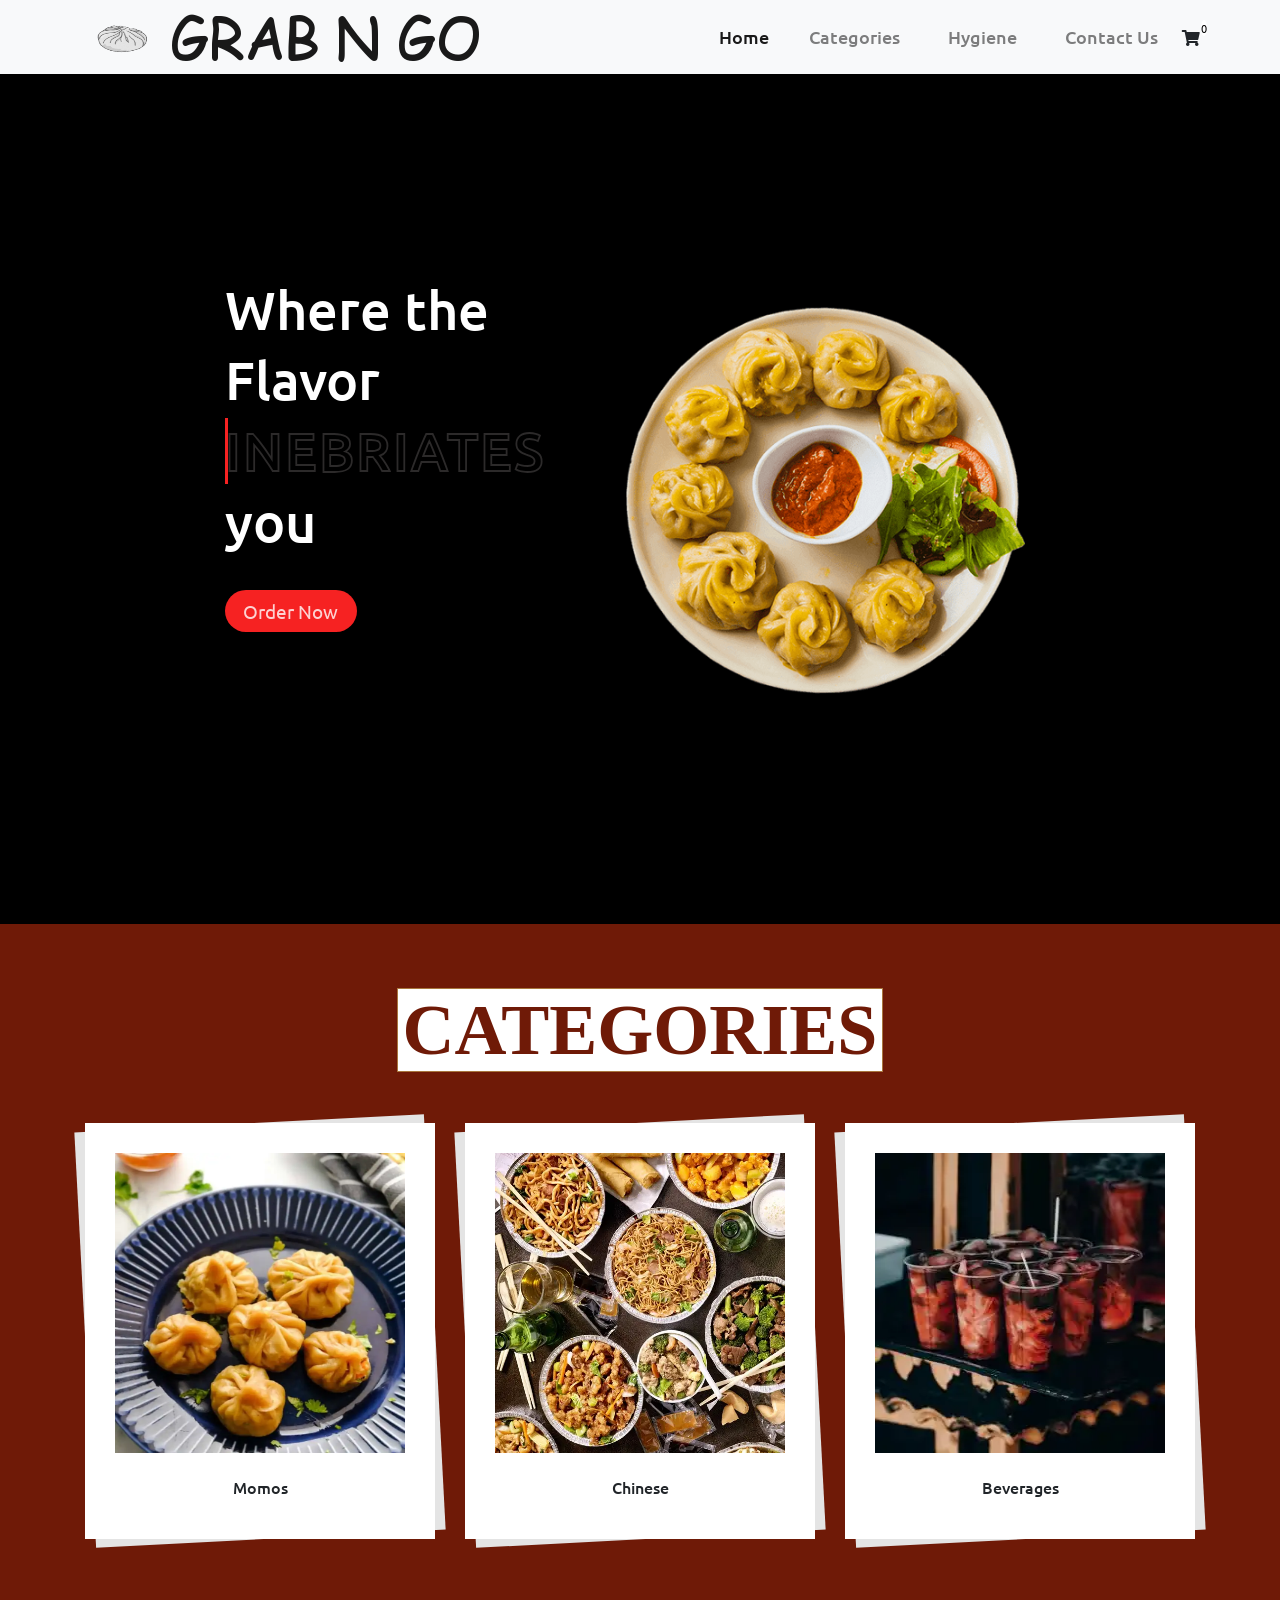
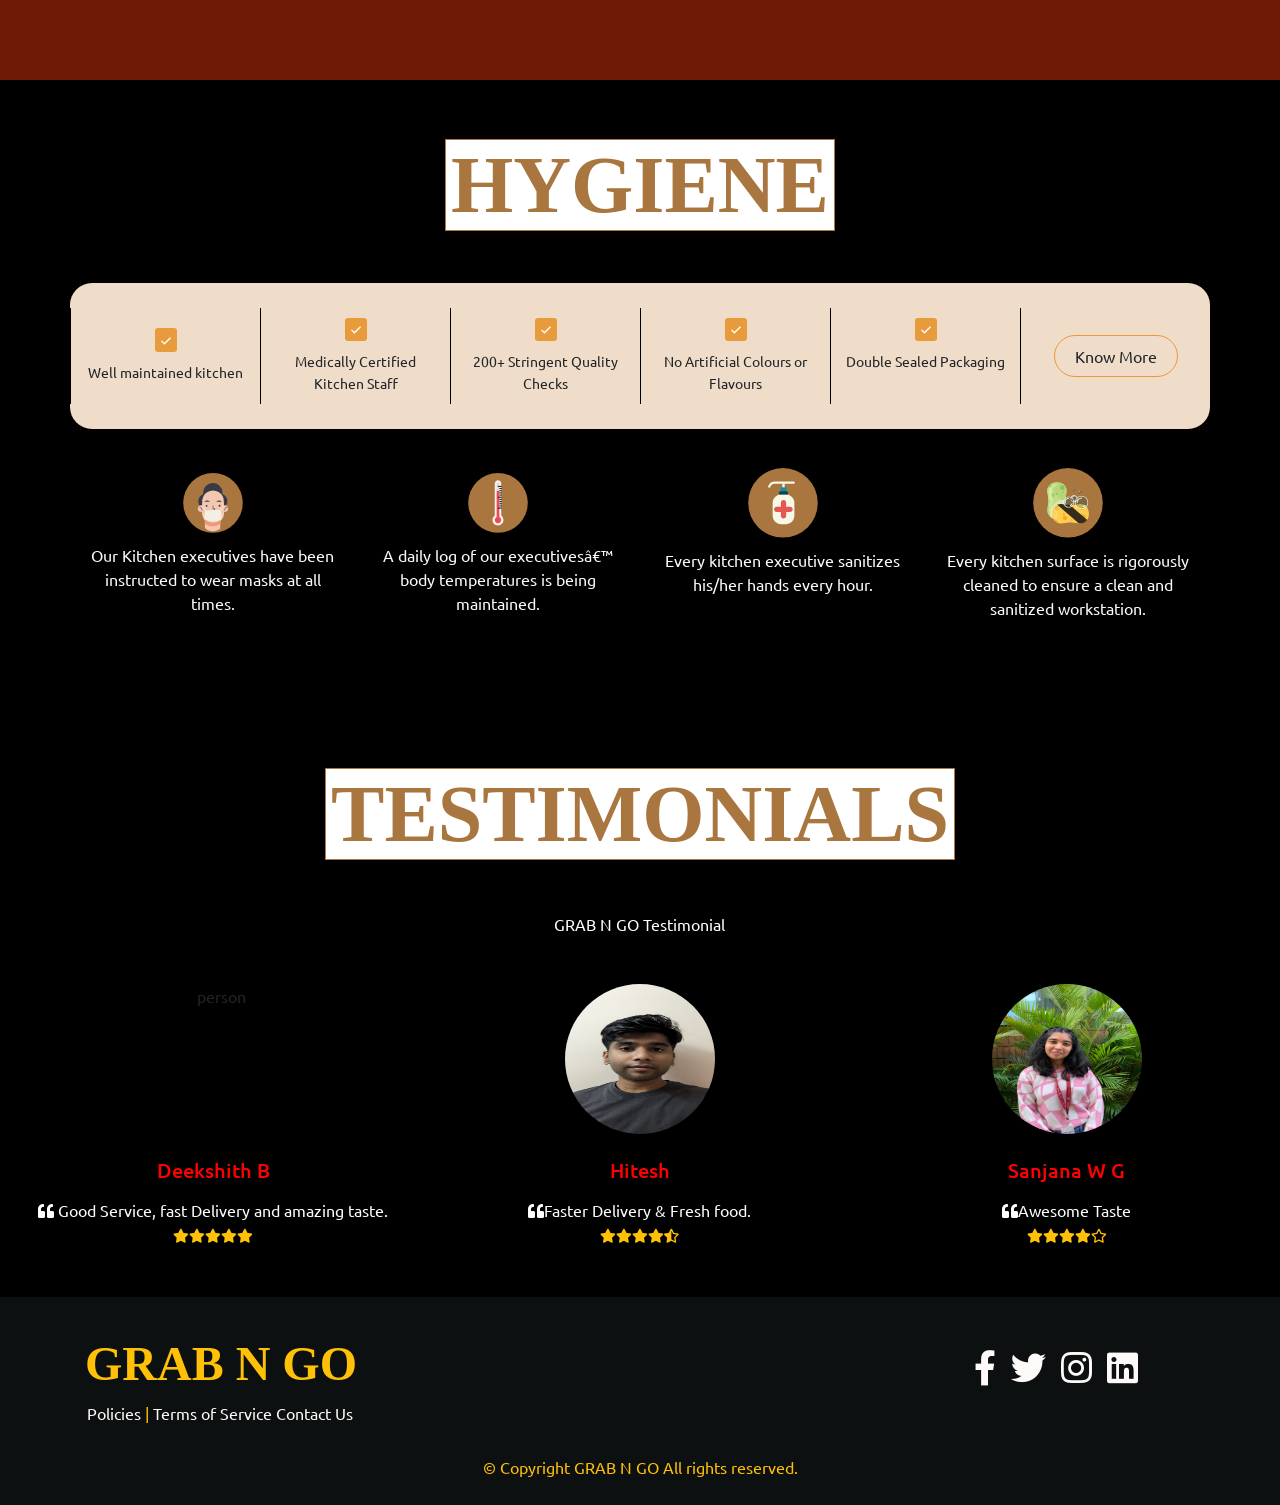
==== index.html @ 1822f9f2 "Add files via upload" ====
<!DOCTYPE html>
<html lang="en" dir="ltr">
  <head>
    <title>GRAB N GO</title>
    <link
      rel="shortcut icon"
      href="images/momo-icon.webp"
      type="image/x-icon"
    />

    <!-- GOOGLE FONTS -->
    <link
      href="https://fonts.googleapis.com/css2?family=Marck+Script&family=Ubuntu:wght@400;500;700&display=swap"
      rel="stylesheet"
    />

    <!-- CDN FONTS  -->
    <link href="https://fonts.cdnfonts.com/css/elinga" rel="stylesheet" />

    <!-- FONTAWESOME -->
    <link
      rel="stylesheet"
      href="https://cdnjs.cloudflare.com/ajax/libs/font-awesome/5.13.0/css/all.min.css"
      integrity="sha256-h20CPZ0QyXlBuAw7A+KluUYx/3pK+c7lYEpqLTlxjYQ="
      crossorigin="anonymous"
    />

    <!-- BOOTSTRAP -->
    <link
      rel="stylesheet"
      href="https://stackpath.bootstrapcdn.com/bootstrap/4.4.1/css/bootstrap.min.css"
      integrity="sha384-Vkoo8x4CGsO3+Hhxv8T/Q5PaXtkKtu6ug5TOeNV6gBiFeWPGFN9MuhOf23Q9Ifjh"
      crossorigin="anonymous"
    />

    <!-- CSS -->
    <link href="https://copyfonts.com/fonts/attari-salees.html" />
    <link rel="stylesheet" href="./styles.css" />
  </head>

  <!-- -------------------------------------------------------------------------->
  <body>
<!--     This is the Loader -->
    <div id="loading">
      <img
        id="loading-image"
        src="https://user-images.githubusercontent.com/62802231/194802891-66d7c782-9765-419d-964b-b6bf6323b95a.gif"
        alt="Loading..."
      />
    </div>
  <!-- -------------------------------------------------------------------------->

    <nav class="navbar navbar-expand-lg navbar-light bg-light fixed-top">
      <div class="container">
        <!-- CODE FOR NAVIGATION BAR -->
        <ul class="px-0 mx-0">
          <img
            src="./images/navbar-logo.gif"
            height="100px"
            width="100px"
            alt="navbar-logo"
          />
        </ul>
        <a class="navbar-brand" href="index.html">GRAB N GO</a>
        <button
          class="navbar-toggler"
          type="button"
          data-toggle="collapse"
          data-target="#navbarSupportedContent"
          aria-controls="navbarSupportedContent"
          aria-expanded="false"
          aria-label="Toggle navigation"
        >
          <span class="navbar-toggler-icon"></span>
        </button>

        <div class="collapse navbar-collapse" id="navbarSupportedContent">
          <ul class="navbar-nav ml-auto">
            <li class="nav-item active">
              <a class="nav-link px-3" href="#"
                >Home <span class="sr-only">(current)</span></a
              >
            </li>
            <li class="nav-item">
              <a class="nav-link px-4" href="#categorySection">Categories</a>
            </li>
            <li class="nav-item">
              <a class="nav-link px-4" href="#healthySection">Hygiene</a>
            </li>
            <li class="nav-item">
              <a class="nav-link px-4" href="contactus.html">Contact Us</a>
            </li>
          </ul>
        </div> 
        <div id="shoppingclass" data-toggle="modal" data-target="#exampleModal"> <!--These are Bootstrap attributes. They are used to enable the modal functionality. When an element with data-toggle="modal" is clicked, it triggers the modal specified by data-target-->
          <i class="fas fa-shopping-cart" id="cart"></i> <!-- Shopping Cart Icon using FontAwesome -->
          <span class="shoppingCartAfter" id="zero">0</span> <!-- Quantity Indicator for Shopping Cart -->

        </div>
      </div>
    </nav>

    <a id="scrollToTop" class="btn"><i class="fas fa-caret-up"></i></a>
<div id="main">
    <div class="container home-container">
      <section id="homeSection" class="d-flex justify-content-center">
        <div class="row homeRow">
          <div class="col-lg-6 homeTxtCol">
            <h1 class="homeHeading">
              Where the Flavor <br />
              <span data-text="INEBRIATES">INEBRIATES</span>
              <br />
              you
            </h1>
            <br />
            <div class="homeBtnDiv">
              <a href="#categorySection" class="btn homeBtn">Order Now</a>
            </div>
          </div>
          <div class="col-lg-6 homeImgCol">
            <img class="homeImg" src="./images/momoss.png" alt="momos" />
          </div>
        </div>
      </section>
    </div>

  <!-- -------------------------------------------------------------------------->

    <br />
<!-- Category section starts here -->
    <section id="categorySection">
      <div class="container">
        <h1>
          <span><b>CATEGORIES</b></span>
        </h1>
        <div class="row gutters-40">
          <div class="col-lg-4 col-sm-4 col-4">
            <div class="product-box-layout4 momos">
              <div class="item-figure">
                <img
                  src="./images/momos.webp"
                  alt="Category"
                  width="100%"
                  height="100%"
                />
              </div>
              <div class="item-content">
                <h2 class="card-title">Momos</h2>
              </div>
            </div>
          </div>

          <div class="col-lg-4 col-sm-4 col-4">
            <div class="product-box-layout4 chinese">
              <div class="item-figure">
                <img
                  src="./images/chinese.webp"
                  alt="Category"
                  width="100%"
                  height="100%"
                />
              </div>
              <div class="item-content">
                <h2 class="card-title">Chinese</h2>
              </div>
            </div>
          </div>

          <div class="col-lg-4 col-sm-4 col-4">
            <div class="product-box-layout4 beverages">
              <div class="item-figure">
                <img
                  src="./images/beverages-updated.webp"
                  alt="Category"
                  width="100%"
                  height="100%"
                />
              </div>
              <div class="item-content">
                <h2 class="card-title">Beverages</h2>
              </div>
            </div>
          </div>
        </div>

  <!-- -------------------------------------------------------------------------->

        <!-- MENU STARTS HERE -->
        <div class="menuDiv">
          <!-- MODAL --> <!-- Bootstrap classes indicating that it's a modal, and it should have a fade-in and fade-out effect. -->
          <!-- The pop cart-->
          <div
            class="modal fade"
            id="exampleModal"
            tabindex="-1"
            role="dialog"
            aria-labelledby="exampleModalLabel"
            aria-hidden="true"
          >
            <div class="modal-dialog" role="document">
              <div class="modal-content">
                <div class="modal-header">
                  <h5 class="modal-title" id="exampleModalLabel">Cart</h5>
                   <!-- Button to close the cart-->
                  <button
                    type="button"
                    class="close"
                    data-dismiss="modal"
                    aria-label="Close"
                  >
                    <span aria-hidden="true">&times;</span> 
                  </button>

                </div>
                <div class="modal-body">
                  <div class="container-fluid">
                    <div class="row paymentInfoRow">
                      <div class="col paymentInfo">
                        <span class="checkIcon"
                          ><i class="fas fa-check-circle"></i
                        ></span>
                        Select Menu
                      </div>
                      <div class="col paymentInfo">
                        <span class="checkIcon"
                          ><i class="fa-brands fa-whatsapp"></i
                        ></span>
                        Place order via Whatsapp
                      </div>
                      <div class="col paymentInfo">
                        <span class="checkIcon"
                          ><i class="fa-brands fa-google-pay"></i>
                        </span>
                        Pay using Google Pay.
                      </div>
                    </div>

                    <hr class="cartHr" />

                    <div class="cartContentDiv">
                      <h1>Your Cart is Empty</h1>
                    </div>

                    <div class="userInfoDiv">  <!-- To input user information -->
                      <div class="mb-3 px-2">
                        <label for="address">Address *</label> <br />
                        <textarea
                          type="text"
                          class="form-control"
                          id="address"
                        ></textarea>
                      </div>
                      <div class="mb-3 px-2">
                        <label for="note">Note (optional)</label> <br />
                        <textarea
                          type="text"
                          class="form-control"
                          id="note"
                        ></textarea>
                      </div>
                    </div>
                  </div>
                </div>
                <div class="modal-footer">
                  <div class="totalAmountDiv"></div>
                  <!--The location.reload() function reloads the current page, effectively refreshing it-->
                  <button
                    type="button"
                    class="btn btn-secondary"
                    onclick="location.reload()"   
                  >
                    Clear Cart
                  </button>
                  <a class="btn btn-primary" onclick="openWhatsapp()">
                    Order Now
                  </a>
                </div>
              </div>
            </div>
          </div>

  <!-- -------------------------------------------------------------------------->

          <div id="momos">
            <div class="row menuHeading">
              <div class="col-12">
                <h1>Momos</h1>
              </div>
            </div>
            <div class="row">
              <div class="col-sm-6 col-12">
                <div class="card">
                  <h2 class="card-title">Steamed Momos</h2>
                  <div class="card-body">
                    <div class="row foodItem">
                      <div class="col-9 foodItemName">
                        <p>
                          Veggie Momo
                          <span>
                            <img
                              class="vegIcon"
                              src="./images/veg.webp"
                              alt="veg-icon"
                            />
                          </span>
                        </p>
                        <p class="text-muted-small">
                          <b>₹</b> 80
                        </p>
                      </div>
                      <div class="col-3 addCol">
                        <span class="menuBtn minus"
                          ><i class="fas fa-minus"></i
                        ></span>
                        <span class="quantity">0</span>
                        <span class="menuBtn plus"
                          ><i class="fas fa-plus"></i
                        ></span>
                      </div>
                    </div>
                    <hr class="foodItemHr" />

                    <div class="row foodItem">
                      <div class="col-9 foodItemName">
                        <p>
                          Paneer Momo
                          <span>
                            <img
                              class="vegIcon"
                              src="./images/veg.webp"
                              alt="veg-icon"
                            />
                          </span>
                        </p>
                        <p class="text-muted-small">
                          <b>₹</b> 90
                        </p>
                      </div>
                      <div class="col-3 addCol">
                        <span class="menuBtn minus"
                          ><i class="fas fa-minus"></i
                        ></span>
                        <span class="quantity">0</span>
                        <span class="menuBtn plus"
                          ><i class="fas fa-plus"></i
                        ></span>
                      </div>
                    </div>
                    <hr class="foodItemHr" />

                    <div class="row foodItem">
                      <div class="col-9 foodItemName">
                        <p>
                          Mushroom Momo
                          <span>
                            <img
                              class="vegIcon"
                              src="./images/veg.webp"
                              alt="veg-icon"
                            />
                          </span>
                        </p>
                        <p class="text-muted-small">
                          <b>₹</b> 115
                        </p>
                      </div>
                      <div class="col-3 addCol">
                        <span class="menuBtn minus"
                          ><i class="fas fa-minus"></i
                        ></span>
                        <span class="quantity">0</span>
                        <span class="menuBtn plus"
                          ><i class="fas fa-plus"></i
                        ></span>
                      </div>
                    </div>
                    <hr class="foodItemHr" />

                    <div class="row foodItem">
                      <div class="col-9 foodItemName">
                        <p>
                          Corn and Cheese Momo
                          <span>
                            <img
                              class="vegIcon"
                              src="./images/veg.webp"
                              alt="veg-icon"
                            />
                          </span>
                        </p>
                        <p class="text-muted-small">
                          <b>₹</b> 130
                        </p>
                      </div>
                      <div class="col-3 addCol">
                        <span class="menuBtn minus"
                          ><i class="fas fa-minus"></i
                        ></span>
                        <span class="quantity">0</span>
                        <span class="menuBtn plus"
                          ><i class="fas fa-plus"></i
                        ></span>
                      </div>
                    </div>
                    <hr class="foodItemHr" />

                    <div class="row foodItem">
                      <div class="col-9 foodItemName">
                        <p>
                          Chicken Momo
                          <span>
                            <img
                              class="nonVegIcon"
                              src="./images/non-veg.webp"
                              alt="non-veg icon"
                            />
                          </span>
                        </p>
                        <p class="text-muted-small">
                          <b>₹</b> 90
                        </p>
                      </div>
                      <div class="col-3 addCol">
                        <span class="menuBtn minus"
                          ><i class="fas fa-minus"></i
                        ></span>
                        <span class="quantity">0</span>
                        <span class="menuBtn plus"
                          ><i class="fas fa-plus"></i
                        ></span>
                      </div>
                    </div>
                    <hr class="foodItemHr" />

                    <div class="row foodItem">
                      <div class="col-9 foodItemName">
                        <p>
                          Chicken Schezwan Momo
                          <span>
                            <img
                              class="nonVegIcon"
                              src="./images/non-veg.webp"
                              alt="non-veg icon"
                            />
                          </span>
                        </p>
                        <p class="text-muted-small">
                          <b>₹</b> 130
                        </p>
                      </div>
                      <div class="col-3 addCol">
                        <span class="menuBtn minus"
                          ><i class="fas fa-minus"></i
                        ></span>
                        <span class="quantity">0</span>
                        <span class="menuBtn plus"
                          ><i class="fas fa-plus"></i
                        ></span>
                      </div>
                    </div>
                    <hr class="foodItemHr" />

                    <div class="row foodItem">
                      <div class="col-9 foodItemName">
                        <p>
                          Chicken and Cheese Momo
                          <span>
                            <img
                              class="nonVegIcon"
                              src="./images/non-veg.webp"
                              alt="non-veg icon"
                            />
                          </span>
                        </p>
                        <p class="text-muted-small">
                          <b>₹</b> 140
                        </p>
                      </div>
                      <div class="col-3 addCol">
                        <span class="menuBtn minus"
                          ><i class="fas fa-minus"></i
                        ></span>
                        <span class="quantity">0</span>
                        <span class="menuBtn plus"
                          ><i class="fas fa-plus"></i
                        ></span>
                      </div>
                    </div>
                    <hr class="foodItemHr" />

                    <div class="row foodItem">
                      <div class="col-9 foodItemName">
                        <p>
                          Fish Momo
                          <span>
                            <img
                              class="nonVegIcon"
                              src="./images/non-veg.webp"
                              alt="non-veg icon"
                            />
                          </span>
                        </p>
                        <p class="text-muted-small">
                          <b>₹</b> 130
                        </p>
                      </div>
                      <div class="col-3 addCol">
                        <span class="menuBtn minus"
                          ><i class="fas fa-minus"></i
                        ></span>
                        <span class="quantity">0</span>
                        <span class="menuBtn plus"
                          ><i class="fas fa-plus"></i
                        ></span>
                      </div>
                    </div>
                  </div>
                </div>
              </div>

              <div class="col-sm-6 col-12">
                <div class="card">
                  <h2 class="card-title">Fried Momos</h2>
                  <div class="card-body">
                    <div class="row foodItem">
                      <div class="col-9 foodItemName">
                        <p>
                          Veggie Fried Momo
                          <span>
                            <img
                              class="vegIcon"
                              src="./images/veg.webp"
                              alt="veg-icon"
                            />
                          </span>
                        </p>
                        <p class="text-muted-small">
                          <b>₹</b> 125
                        </p>
                      </div>
                      <div class="col-3 addCol">
                        <span class="menuBtn minus"
                          ><i class="fas fa-minus"></i
                        ></span>
                        <span class="quantity">0</span>
                        <span class="menuBtn plus"
                          ><i class="fas fa-plus"></i
                        ></span>
                      </div>
                    </div>
                    <hr class="foodItemHr" />

                    <div class="row foodItem">
                      <div class="col-9 foodItemName">
                        <p>
                          Paneer Fried Momo
                          <span>
                            <img
                              class="vegIcon"
                              src="./images/veg.webp"
                              alt="veg-icon"
                            />
                          </span>
                        </p>
                        <p class="text-muted-small">
                          <b>₹</b> 135
                        </p>
                      </div>
                      <div class="col-3 addCol">
                        <span class="menuBtn minus"
                          ><i class="fas fa-minus"></i
                        ></span>
                        <span class="quantity">0</span>
                        <span class="menuBtn plus"
                          ><i class="fas fa-plus"></i
                        ></span>
                      </div>
                    </div>
                    <hr class="foodItemHr" />

                    <div class="row foodItem">
                      <div class="col-9 foodItemName">
                        <p>
                          Mushroom Fried Momo
                          <span>
                            <img
                              class="vegIcon"
                              src="./images/veg.webp"
                              alt="veg-icon"
                            />
                          </span>
                        </p>
                        <p class="text-muted-small">
                          <b>₹</b> 145
                        </p>
                      </div>
                      <div class="col-3 addCol">
                        <span class="menuBtn minus"
                          ><i class="fas fa-minus"></i
                        ></span>
                        <span class="quantity">0</span>
                        <span class="menuBtn plus"
                          ><i class="fas fa-plus"></i
                        ></span>
                      </div>
                    </div>
                    <hr class="foodItemHr" />

                    <div class="row foodItem">
                      <div class="col-9 foodItemName">
                        <p>
                          Corn Cheese Fried Momo
                          <span>
                            <img
                              class="vegIcon"
                              src="./images/veg.webp"
                              alt="veg-icon"
                            />
                          </span>
                        </p>
                        <p class="text-muted-small">
                          <b>₹</b> 160
                        </p>
                      </div>
                      <div class="col-3 addCol">
                        <span class="menuBtn minus"
                          ><i class="fas fa-minus"></i
                        ></span>
                        <span class="quantity">0</span>
                        <span class="menuBtn plus"
                          ><i class="fas fa-plus"></i
                        ></span>
                      </div>
                    </div>
                    <hr class="foodItemHr" />

                    <div class="row foodItem">
                      <div class="col-9 foodItemName">
                        <p>
                          Chicken Fried Momo
                          <span>
                            <img
                              class="nonVegIcon"
                              src="./images/non-veg.webp"
                              alt="non-veg icon"
                            />
                          </span>
                        </p>
                        <p class="text-muted-small">
                          <b>₹</b> 135
                        </p>
                      </div>
                      <div class="col-3 addCol">
                        <span class="menuBtn minus"
                          ><i class="fas fa-minus"></i
                        ></span>
                        <span class="quantity">0</span>
                        <span class="menuBtn plus"
                          ><i class="fas fa-plus"></i
                        ></span>
                      </div>
                    </div>
                    <hr class="foodItemHr" />

                    <div class="row foodItem">
                      <div class="col-9 foodItemName">
                        <p>
                          Chicken Schezwan Fried Momo
                          <span>
                            <img
                              class="nonVegIcon"
                              src="./images/non-veg.webp"
                              alt="non-veg icon"
                            />
                          </span>
                        </p>
                        <p class="text-muted-small">
                          <b>₹</b> 155
                        </p>
                      </div>
                      <div class="col-3 addCol">
                        <span class="menuBtn minus"
                          ><i class="fas fa-minus"></i
                        ></span>
                        <span class="quantity">0</span>
                        <span class="menuBtn plus"
                          ><i class="fas fa-plus"></i
                        ></span>
                      </div>
                    </div>
                    <hr class="foodItemHr" />

                    <div class="row foodItem">
                      <div class="col-9 foodItemName">
                        <p>
                          Chicken Cheese Fried Momo
                          <span>
                            <img
                              class="nonVegIcon"
                              src="./images/non-veg.webp"
                              alt="non-veg icon"
                            />
                          </span>
                        </p>
                        <p class="text-muted-small">
                          <b>₹</b> 170
                        </p>
                      </div>
                      <div class="col-3 addCol">
                        <span class="menuBtn minus"
                          ><i class="fas fa-minus"></i
                        ></span>
                        <span class="quantity">0</span>
                        <span class="menuBtn plus"
                          ><i class="fas fa-plus"></i
                        ></span>
                      </div>
                    </div>
                    <hr class="foodItemHr" />

                    <div class="row foodItem">
                      <div class="col-9 foodItemName">
                        <p>
                          Fish Fried Momo
                          <span>
                            <img
                              class="nonVegIcon"
                              src="./images/non-veg.webp"
                              alt="non-veg icon"
                            />
                          </span>
                        </p>
                        <p class="text-muted-small">
                          <b>₹</b> 155
                        </p>
                      </div>
                      <div class="col-3 addCol">
                        <span class="menuBtn minus"
                          ><i class="fas fa-minus"></i
                        ></span>
                        <span class="quantity">0</span>
                        <span class="menuBtn plus"
                          ><i class="fas fa-plus"></i
                        ></span>
                      </div>
                    </div>
                  </div>
                </div>
              </div>
            </div>

            <div class="row checkOutRow">
              <button
                type="button"
                class="btn knowMoreBtn"
                data-toggle="modal"
                data-target="#exampleModal"
              >
                <i class="fas fa-shopping-cart"></i> Go to Cart
              </button>
            </div>
          </div>
  <!-- -------------------------------------------------------------------------->
          <div id="chinese">
            <div class="row menuHeading">
              <div class="col-12">
                <h1>Chinese</h1>
              </div>
              <!-- Button trigger modal -->
              <span
                class="shoppingCart"
                data-toggle="modal"
                data-target="#exampleModal"
              >
                <i class="fas fa-shopping-cart"></i>
                <span class="shoppingCartAfter">0</span>
              </span>
            </div>
            <div class="row">
              <div class="col-lg-4 col-sm-6 col-12">
                <div class="card">
                  <h2 class="card-title">Rice and Noodles</h2>
                  <div class="card-body">
                    <div class="row foodItem">
                      <div class="col-9 foodItemName">
                        <p>
                          Veg Hakka Noodles
                          <span>
                            <img
                              class="vegIcon"
                              src="./images/veg.webp"
                              alt="veg-icon"
                            />
                          </span>
                        </p>
                        <p class="text-muted-small">
                          <b>₹</b> 200
                        </p>
                      </div>
                      <div class="col-3 addCol">
                        <span class="menuBtn minus"
                          ><i class="fas fa-minus"></i
                        ></span>
                        <span class="quantity">0</span>
                        <span class="menuBtn plus"
                          ><i class="fas fa-plus"></i
                        ></span>
                      </div>
                    </div>
                    <hr class="foodItemHr" />

                    <div class="row foodItem">
                      <div class="col-9 foodItemName">
                        <p>
                          Chilli Garlic Noodles
                          <span>
                            <img
                              class="vegIcon"
                              src="./images/veg.webp"
                              alt="veg-icon"
                            />
                          </span>
                        </p>
                        <p class="text-muted-small">
                          <b>₹</b> 210
                        </p>
                      </div>
                      <div class="col-3 addCol">
                        <span class="menuBtn minus"
                          ><i class="fas fa-minus"></i
                        ></span>
                        <span class="quantity">0</span>
                        <span class="menuBtn plus"
                          ><i class="fas fa-plus"></i
                        ></span>
                      </div>
                    </div>
                    <hr class="foodItemHr" />

                    <div class="row foodItem">
                      <div class="col-9 foodItemName">
                        <p>
                          Steamed Rice<span>
                            <img
                              class="vegIcon"
                              src="./images/veg.webp"
                              alt="veg-icon"
                            />
                          </span>
                        </p>
                        <p class="text-muted-small">
                          <b>₹</b> 190
                        </p>
                      </div>
                      <div class="col-3 addCol">
                        <span class="menuBtn minus"
                          ><i class="fas fa-minus"></i
                        ></span>
                        <span class="quantity">0</span>
                        <span class="menuBtn plus"
                          ><i class="fas fa-plus"></i
                        ></span>
                      </div>
                    </div>
                    <hr class="foodItemHr" />

                    <div class="row foodItem">
                      <div class="col-9 foodItemName">
                        <p>
                          Corn Fried Rice
                          <span>
                            <img
                              class="vegIcon"
                              src="./images/veg.webp"
                              alt="veg-icon"
                            />
                          </span>
                        </p>
                        <p class="text-muted-small">
                          <b>₹</b> 230
                        </p>
                      </div>
                      <div class="col-3 addCol">
                        <span class="menuBtn minus"
                          ><i class="fas fa-minus"></i
                        ></span>
                        <span class="quantity">0</span>
                        <span class="menuBtn plus"
                          ><i class="fas fa-plus"></i
                        ></span>
                      </div>
                    </div>
                    <hr class="foodItemHr" />

                    <div class="row foodItem">
                      <div class="col-9 foodItemName">
                        <p>
                          Chicken Hakka Noodles
                          <span>
                            <img
                              class="nonVegIcon"
                              src="./images/non-veg.webp"
                              alt="non-veg icon"
                            />
                          </span>
                        </p>
                        <p class="text-muted-small">
                          <b>₹</b> 220
                        </p>
                      </div>
                      <div class="col-3 addCol">
                        <span class="menuBtn minus"
                          ><i class="fas fa-minus"></i
                        ></span>
                        <span class="quantity">0</span>
                        <span class="menuBtn plus"
                          ><i class="fas fa-plus"></i
                        ></span>
                      </div>
                    </div>
                    <hr class="foodItemHr" />

                    <div class="row foodItem">
                      <div class="col-9 foodItemName">
                        <p>
                          Chicken Garlic Noodles
                          <span>
                            <img
                              class="nonVegIcon"
                              src="./images/non-veg.webp"
                              alt="non-veg icon"
                            />
                          </span>
                        </p>
                        <p class="text-muted-small">
                          <b>₹</b> 230
                        </p>
                      </div>
                      <div class="col-3 addCol">
                        <span class="menuBtn minus"
                          ><i class="fas fa-minus"></i
                        ></span>
                        <span class="quantity">0</span>
                        <span class="menuBtn plus"
                          ><i class="fas fa-plus"></i
                        ></span>
                      </div>
                    </div>
                    <hr class="foodItemHr" />

                    <div class="row foodItem">
                      <div class="col-9 foodItemName">
                        <p>
                          Chicken Fried Rice
                          <span>
                            <img
                              class="nonVegIcon"
                              src="./images/non-veg.webp"
                              alt="non-veg icon"
                            />
                          </span>
                        </p>
                        <p class="text-muted-small">
                          <b>₹</b> 230
                        </p>
                      </div>
                      <div class="col-3 addCol">
                        <span class="menuBtn minus"
                          ><i class="fas fa-minus"></i
                        ></span>
                        <span class="quantity">0</span>
                        <span class="menuBtn plus"
                          ><i class="fas fa-plus"></i
                        ></span>
                      </div>
                    </div>
                    <hr class="foodItemHr" />

                    <div class="row foodItem">
                      <div class="col-9 foodItemName">
                        <p>
                          Mix Meat Fried Rice
                          <span>
                            <img
                              class="nonVegIcon"
                              src="./images/non-veg.webp"
                              alt="non-veg icon"
                            />
                          </span>
                        </p>
                        <p class="text-muted-small">
                          <b>₹</b> 300
                        </p>
                      </div>
                      <div class="col-3 addCol">
                        <span class="menuBtn minus"
                          ><i class="fas fa-minus"></i
                        ></span>
                        <span class="quantity">0</span>
                        <span class="menuBtn plus"
                          ><i class="fas fa-plus"></i
                        ></span>
                      </div>
                    </div>
                  </div>
                </div>
              </div>

              <div class="col-lg-4 col-sm-6 col-12">
                <div class="card">
                  <h2 class="card-title">Appetizers</h2>
                  <div class="card-body">
                    <div class="row foodItem">
                      <div class="col-9 foodItemName">
                        <p>
                          Chilli Potato<span>
                            <img
                              class="vegIcon"
                              src="./images/veg.webp"
                              alt="veg-icon"
                            />
                          </span>
                        </p>
                        <p class="text-muted-small">
                          <b>₹</b> 250
                        </p>
                      </div>
                      <div class="col-3 addCol">
                        <span class="menuBtn minus"
                          ><i class="fas fa-minus"></i
                        ></span>
                        <span class="quantity">0</span>
                        <span class="menuBtn plus"
                          ><i class="fas fa-plus"></i
                        ></span>
                      </div>
                    </div>
                    <hr class="foodItemHr" />

                    <div class="row foodItem">
                      <div class="col-9 foodItemName">
                        <p>
                          Veg Spring Roll
                          <span>
                            <img
                              class="vegIcon"
                              src="./images/veg.webp"
                              alt="veg-icon"
                            />
                          </span>
                        </p>
                        <p class="text-muted-small">
                          <b>₹</b> 270
                        </p>
                      </div>
                      <div class="col-3 addCol">
                        <span class="menuBtn minus"
                          ><i class="fas fa-minus"></i
                        ></span>
                        <span class="quantity">0</span>
                        <span class="menuBtn plus"
                          ><i class="fas fa-plus"></i
                        ></span>
                      </div>
                    </div>
                    <hr class="foodItemHr" />

                    <div class="row foodItem">
                      <div class="col-9 foodItemName">
                        <p>
                          Chilli Paneer
                          <span>
                            <img
                              class="vegIcon"
                              src="./images/veg.webp"
                              alt="veg-icon"
                            />
                          </span>
                        </p>
                        <p class="text-muted-small">
                          <b>₹</b> 280
                        </p>
                      </div>
                      <div class="col-3 addCol">
                        <span class="menuBtn minus"
                          ><i class="fas fa-minus"></i
                        ></span>
                        <span class="quantity">0</span>
                        <span class="menuBtn plus"
                          ><i class="fas fa-plus"></i
                        ></span>
                      </div>
                    </div>
                    <hr class="foodItemHr" />

                    <div class="row foodItem">
                      <div class="col-9 foodItemName">
                        <p>
                          Chicken Spring Roll
                          <span>
                            <img
                              class="nonVegIcon"
                              src="./images/non-veg.webp"
                              alt="non-veg icon"
                            />
                          </span>
                        </p>
                        <p class="text-muted-small">
                          <b>₹</b> 300
                        </p>
                      </div>
                      <div class="col-3 addCol">
                        <span class="menuBtn minus"
                          ><i class="fas fa-minus"></i
                        ></span>
                        <span class="quantity">0</span>
                        <span class="menuBtn plus"
                          ><i class="fas fa-plus"></i
                        ></span>
                      </div>
                    </div>
                    <hr class="foodItemHr" />

                    <div class="row foodItem">
                      <div class="col-9 foodItemName">
                        <p>
                          Crispy Honey Chicken<span>
                            <img
                              class="nonVegIcon"
                              src="./images/non-veg.webp"
                              alt="non-veg icon"
                            />
                          </span>
                        </p>
                        <p class="text-muted-small">
                          <b>₹</b> 350
                        </p>
                      </div>
                      <div class="col-3 addCol">
                        <span class="menuBtn minus"
                          ><i class="fas fa-minus"></i
                        ></span>
                        <span class="quantity">0</span>
                        <span class="menuBtn plus"
                          ><i class="fas fa-plus"></i
                        ></span>
                      </div>
                    </div>
                    <hr class="foodItemHr" />
                    <div class="row foodItem">
                      <div class="col-9 foodItemName">
                        <p>
                          Cantonese Spring Rolls<span>
                            <img
                              class="nonVegIcon"
                              src="./images/non-veg.webp"
                              alt="non-veg icon"
                            />
                          </span>
                        </p>
                        <p class="text-muted-small">
                          <b>₹</b> 400
                        </p>
                      </div>
                      <div class="col-3 addCol">
                        <span class="menuBtn minus"
                          ><i class="fas fa-minus"></i
                        ></span>
                        <span class="quantity">0</span>
                        <span class="menuBtn plus"
                          ><i class="fas fa-plus"></i
                        ></span>
                      </div>
                    </div>
                    <hr class="foodItemHr" />

                    <div class="row foodItem">
                      <div class="col-9 foodItemName">
                        <p>
                          Baked Chicken Wings<span>
                            <img
                              class="nonVegIcon"
                              src="./images/non-veg.webp"
                              alt="non-veg icon"
                            />
                          </span>
                        </p>
                        <p class="text-muted-small">
                          <b>₹</b> 420
                        </p>
                      </div>
                      <div class="col-3 addCol">
                        <span class="menuBtn minus"
                          ><i class="fas fa-minus"></i
                        ></span>
                        <span class="quantity">0</span>
                        <span class="menuBtn plus"
                          ><i class="fas fa-plus"></i
                        ></span>
                      </div>
                    </div>
                    <hr class="foodItemHr" />

                    <div class="row foodItem">
                      <div class="col-9 foodItemName">
                        <p>
                          Crab Rangoon<span>
                            <img
                              class="nonVegIcon"
                              src="./images/non-veg.webp"
                              alt="non-veg icon"
                            />
                          </span>
                        </p>
                        <p class="text-muted-small">
                          <b>₹</b> 540
                        </p>
                      </div>
                      <div class="col-3 addCol">
                        <span class="menuBtn minus"
                          ><i class="fas fa-minus"></i
                        ></span>
                        <span class="quantity">0</span>
                        <span class="menuBtn plus"
                          ><i class="fas fa-plus"></i
                        ></span>
                      </div>
                    </div>

                    <div class="row foodItem"></div>
                  </div>
                </div>
              </div>

              <div class="col">
                <div class="card">
                  <h2 class="card-title">Main Course</h2>
                  <div class="card-body">
                    <div class="row foodItem">
                      <div class="col-9 foodItemName">
                        <p>
                          Veg Garlic Sauce<span>
                            <img
                              class="vegIcon"
                              src="./images/veg.webp"
                              alt="veg-icon"
                            />
                          </span>
                        </p>
                        <p class="text-muted-small">
                          <b>₹</b> 350
                        </p>
                      </div>
                      <div class="col-3 addCol">
                        <span class="menuBtn minus"
                          ><i class="fas fa-minus"></i
                        ></span>
                        <span class="quantity">0</span>
                        <span class="menuBtn plus"
                          ><i class="fas fa-plus"></i
                        ></span>
                      </div>
                    </div>
                    <hr class="foodItemHr" />

                    <div class="row foodItem">
                      <div class="col-9 foodItemName">
                        <p>
                          Veg Garlic Sauce
                          <span>
                            <img
                              class="vegIcon"
                              src="./images/veg.webp"
                              alt="veg-icon"
                            />
                          </span>
                        </p>
                        <p class="text-muted-small">
                          <b>₹</b> 350
                        </p>
                      </div>
                      <div class="col-3 addCol">
                        <span class="menuBtn minus"
                          ><i class="fas fa-minus"></i
                        ></span>
                        <span class="quantity">0</span>
                        <span class="menuBtn plus"
                          ><i class="fas fa-plus"></i
                        ></span>
                      </div>
                    </div>
                    <hr class="foodItemHr" />

                    <div class="row foodItem">
                      <div class="col-9 foodItemName">
                        <p>
                          Potato Garlic Sauce
                          <span>
                            <img
                              class="vegIcon"
                              src="./images/veg.webp"
                              alt="veg-icon"
                            />
                          </span>
                        </p>
                        <p class="text-muted-small">
                          <b>₹</b> 350
                        </p>
                      </div>
                      <div class="col-3 addCol">
                        <span class="menuBtn minus"
                          ><i class="fas fa-minus"></i
                        ></span>
                        <span class="quantity">0</span>
                        <span class="menuBtn plus"
                          ><i class="fas fa-plus"></i
                        ></span>
                      </div>
                    </div>
                    <hr class="foodItemHr" />

                    <div class="row foodItem">
                      <div class="col-9 foodItemName">
                        <p>
                          Mixed Vegetable Sauce
                          <span>
                            <img
                              class="vegIcon"
                              src="./images/veg.webp"
                              alt="veg-icon"
                            />
                          </span>
                        </p>
                        <p class="text-muted-small">
                          <b>₹</b> 370
                        </p>
                      </div>
                      <div class="col-3 addCol">
                        <span class="menuBtn minus"
                          ><i class="fas fa-minus"></i
                        ></span>
                        <span class="quantity">0</span>
                        <span class="menuBtn plus"
                          ><i class="fas fa-plus"></i
                        ></span>
                      </div>
                    </div>
                    <hr class="foodItemHr" />

                    <div class="row foodItem">
                      <div class="col-9 foodItemName">
                        <p>
                          Stir Fried Asian Green<span>
                            <img
                              class="vegIcon"
                              src="./images/veg.webp"
                              alt="veg-icon"
                            />
                          </span>
                        </p>
                        <p class="text-muted-small">
                          <b>₹</b> 370
                        </p>
                      </div>
                      <div class="col-3 addCol">
                        <span class="menuBtn minus"
                          ><i class="fas fa-minus"></i
                        ></span>
                        <span class="quantity">0</span>
                        <span class="menuBtn plus"
                          ><i class="fas fa-plus"></i
                        ></span>
                      </div>
                    </div>
                    <hr class="foodItemHr" />
                    <div class="row foodItem">
                      <div class="col-9 foodItemName">
                        <p>
                          Burnt Garlic Rice
                          <span>
                            <img
                              class="vegIcon"
                              src="./images/veg.webp"
                              alt="veg-icon"
                            />
                          </span>
                        </p>
                        <p class="text-muted-small">
                          <b>₹</b> 395
                        </p>
                      </div>
                      <div class="col-3 addCol">
                        <span class="menuBtn minus"
                          ><i class="fas fa-minus"></i
                        ></span>
                        <span class="quantity">0</span>
                        <span class="menuBtn plus"
                          ><i class="fas fa-plus"></i
                        ></span>
                      </div>
                    </div>
                    <hr class="foodItemHr" />
                    <div class="row foodItem">
                      <div class="col-9 foodItemName">
                        <p>
                          Creamy Noodles
                          <span>
                            <img
                              class="vegIcon"
                              src="./images/veg.webp"
                              alt="veg-icon"
                            />
                          </span>
                        </p>
                        <p class="text-muted-small">
                          <b>₹</b> 250
                        </p>
                      </div>
                      <div class="col-3 addCol">
                        <span class="menuBtn minus"
                          ><i class="fas fa-minus"></i
                        ></span>
                        <span class="quantity">0</span>
                        <span class="menuBtn plus"
                          ><i class="fas fa-plus"></i
                        ></span>
                      </div>
                    </div>
                    <hr class="foodItemHr" />
                    <div class="row foodItem">
                      <div class="col-9 foodItemName">
                        <p>
                          Shredded Chicken
                          <span>
                            <img
                              class="nonVegIcon"
                              src="./images/non-veg.webp"
                              alt="non-veg icon"
                            />
                          </span>
                        </p>
                        <p class="text-muted-small">
                          <b>₹</b> 640
                        </p>
                      </div>
                      <div class="col-3 addCol">
                        <span class="menuBtn minus"
                          ><i class="fas fa-minus"></i
                        ></span>
                        <span class="quantity">0</span>
                        <span class="menuBtn plus"
                          ><i class="fas fa-plus"></i
                        ></span>
                      </div>
                    </div>
                  </div>
                </div>
              </div>
            </div>

            <div class="row checkOutRow">
              <button
                type="button"
                class="btn knowMoreBtn"
                data-toggle="modal"
                data-target="#exampleModal"
              >
                <i class="fas fa-shopping-cart"></i> Go to Cart
              </button>
            </div>
          </div>
  <!-- -------------------------------------------------------------------------->

          <div id="beverages">
            <div class="row menuHeading">
              <div class="col-12">
                <h1>Beverages</h1>
              </div>
              <!-- Button trigger modal -->
              <span
                class="shoppingCart"
                data-toggle="modal"
                data-target="#exampleModal"
              >
                <i class="fas fa-shopping-cart"></i>
                <span class="shoppingCartAfter">0</span>
              </span>
            </div>
            <div class="row">
              <div class="col-sm-6 col-12">
                <div class="card">
                  <h2 class="card-title">Soups</h2>
                  <div class="card-body">
                    <div class="row foodItem">
                      <div class="col-9 foodItemName">
                        <p>
                          Veg Manchow
                          <span>
                            <img
                              class="vegIcon"
                              src="./images/veg.webp"
                              alt="veg-icon"
                            />
                          </span>
                        </p>
                        <p class="text-muted-small">
                          <b>₹</b> 150
                        </p>
                      </div>
                      <div class="col-3 addCol">
                        <span class="menuBtn minus"
                          ><i class="fas fa-minus"></i
                        ></span>
                        <span class="quantity">0</span>
                        <span class="menuBtn plus"
                          ><i class="fas fa-plus"></i
                        ></span>
                      </div>
                    </div>
                    <hr class="foodItemHr" />

                    <div class="row foodItem">
                      <div class="col-9 foodItemName">
                        <p>
                          Sweet Corn
                          <span>
                            <img
                              class="vegIcon"
                              src="./images/veg.webp"
                              alt="veg-icon"
                            />
                          </span>
                        </p>
                        <p class="text-muted-small">
                          <b>₹</b> 150
                        </p>
                      </div>
                      <div class="col-3 addCol">
                        <span class="menuBtn minus"
                          ><i class="fas fa-minus"></i
                        ></span>
                        <span class="quantity">0</span>
                        <span class="menuBtn plus"
                          ><i class="fas fa-plus"></i
                        ></span>
                      </div>
                    </div>
                    <hr class="foodItemHr" />

                    <div class="row foodItem">
                      <div class="col-9 foodItemName">
                        <p>
                          Hot 'N' Sour<span>
                            <img
                              class="vegIcon"
                              src="./images/veg.webp"
                              alt="veg-icon"
                            />
                          </span>
                        </p>
                        <p class="text-muted-small">
                          <b>₹</b> 150
                        </p>
                      </div>
                      <div class="col-3 addCol">
                        <span class="menuBtn minus"
                          ><i class="fas fa-minus"></i
                        ></span>
                        <span class="quantity">0</span>
                        <span class="menuBtn plus"
                          ><i class="fas fa-plus"></i
                        ></span>
                      </div>
                    </div>
                    <hr class="foodItemHr" />

                    <div class="row foodItem">
                      <div class="col-9 foodItemName">
                        <p>
                          Chicken Manchow
                          <span>
                            <img
                              class="nonVegIcon"
                              src="./images/non-veg.webp"
                              alt="non-veg icon"
                            />
                          </span>
                        </p>
                        <p class="text-muted-small">
                          <b>₹</b> 170
                        </p>
                      </div>
                      <div class="col-3 addCol">
                        <span class="menuBtn minus"
                          ><i class="fas fa-minus"></i
                        ></span>
                        <span class="quantity">0</span>
                        <span class="menuBtn plus"
                          ><i class="fas fa-plus"></i
                        ></span>
                      </div>
                    </div>
                    <hr class="foodItemHr" />

                    <div class="row foodItem">
                      <div class="col-9 foodItemName">
                        <p>
                          Chicken Sweet Corn
                          <span>
                            <img
                              class="nonVegIcon"
                              src="./images/non-veg.webp"
                              alt="non-veg icon"
                            />
                          </span>
                        </p>
                        <p class="text-muted-small">
                          <b>₹</b> 170
                        </p>
                      </div>
                      <div class="col-3 addCol">
                        <span class="menuBtn minus"
                          ><i class="fas fa-minus"></i
                        ></span>
                        <span class="quantity">0</span>
                        <span class="menuBtn plus"
                          ><i class="fas fa-plus"></i
                        ></span>
                      </div>
                    </div>
                    <hr class="foodItemHr" />

                    <div class="row foodItem">
                      <div class="col-9 foodItemName">
                        <p>
                          Chicken Hot 'N' Sour
                          <span>
                            <img
                              class="nonVegIcon"
                              src="./images/non-veg.webp"
                              alt="non-veg icon"
                            />
                          </span>
                        </p>
                        <p class="text-muted-small">
                          <b>₹</b> 170
                        </p>
                      </div>
                      <div class="col-3 addCol">
                        <span class="menuBtn minus"
                          ><i class="fas fa-minus"></i
                        ></span>
                        <span class="quantity">0</span>
                        <span class="menuBtn plus"
                          ><i class="fas fa-plus"></i
                        ></span>
                      </div>
                    </div>
                  </div>
                </div>
              </div>

              <div class="col-sm-6 col-12">
                <div class="card">
                  <h2 class="card-title">Mocktails</h2>
                  <div class="card-body">
                    <div class="row foodItem">
                      <div class="col-9 foodItemName">
                        <p>Midnight Beauty</p>
                        <p class="text-muted-small">
                          <b>₹</b> 120
                        </p>
                      </div>
                      <div class="col-3 addCol">
                        <span class="menuBtn minus"
                          ><i class="fas fa-minus"></i
                        ></span>
                        <span class="quantity">0</span>
                        <span class="menuBtn plus"
                          ><i class="fas fa-plus"></i
                        ></span>
                      </div>
                    </div>
                    <hr class="foodItemHr" />

                    <div class="row foodItem">
                      <div class="col-9 foodItemName">
                        <p>Mojito</p>
                        <p class="text-muted-small">
                          <b>₹</b> 150
                        </p>
                      </div>
                      <div class="col-3 addCol">
                        <span class="menuBtn minus"
                          ><i class="fas fa-minus"></i
                        ></span>
                        <span class="quantity">0</span>
                        <span class="menuBtn plus"
                          ><i class="fas fa-plus"></i
                        ></span>
                      </div>
                    </div>
                    <hr class="foodItemHr" />

                    <div class="row foodItem">
                      <div class="col-9 foodItemName">
                        <p>Pink Lemonade</p>
                        <p class="text-muted-small">
                          <b>₹</b> 140
                        </p>
                      </div>
                      <div class="col-3 addCol">
                        <span class="menuBtn minus"
                          ><i class="fas fa-minus"></i
                        ></span>
                        <span class="quantity">0</span>
                        <span class="menuBtn plus"
                          ><i class="fas fa-plus"></i
                        ></span>
                      </div>
                    </div>
                    <hr class="foodItemHr" />

                    <div class="row foodItem">
                      <div class="col-9 foodItemName">
                        <p>Silver Lining</p>
                        <p class="text-muted-small">
                          <b>₹</b> 140
                        </p>
                      </div>
                      <div class="col-3 addCol">
                        <span class="menuBtn minus"
                          ><i class="fas fa-minus"></i
                        ></span>
                        <span class="quantity">0</span>
                        <span class="menuBtn plus"
                          ><i class="fas fa-plus"></i
                        ></span>
                      </div>
                    </div>
                    <hr class="foodItemHr" />

                    <div class="row foodItem">
                      <div class="col-9 foodItemName">
                        <p>Sweet Memories</p>
                        <p class="text-muted-small">
                          <b>₹</b> 150
                        </p>
                      </div>
                      <div class="col-3 addCol">
                        <span class="menuBtn minus"
                          ><i class="fas fa-minus"></i
                        ></span>
                        <span class="quantity">0</span>
                        <span class="menuBtn plus"
                          ><i class="fas fa-plus"></i
                        ></span>
                      </div>
                    </div>
                    <hr class="foodItemHr" />
                    <div class="row foodItem">
                      <div class="col-9 foodItemName">
                        <p>Virgin Mojito</p>
                        <p class="text-muted-small">
                          <b>₹</b> 230
                        </p>
                      </div>
                      <div class="col-3 addCol">
                        <span class="menuBtn minus"
                          ><i class="fas fa-minus"></i
                        ></span>
                        <span class="quantity">0</span>
                        <span class="menuBtn plus"
                          ><i class="fas fa-plus"></i
                        ></span>
                      </div>
                    </div>
                  </div>
                </div>
              </div>
            </div>

            <div class="row checkOutRow">
              <button
                type="button"
                class="btn knowMoreBtn"
                data-toggle="modal"
                data-target="#exampleModal"
              >
                <i class="fas fa-shopping-cart"></i> Go to Cart
              </button>
            </div>
          </div>
        </div>
      </div>
    </section>
  <!-- -------------------------------------------------------------------------->

    <section id="healthySection">
      <h1 class="hygiene-title">
        <span><b>HYGIENE</b></span>
      </h1>
      <div class="eatSure container">
        <div class="row">
          <div class="col-sm-2 col-6 borderLeft">
            <div class="icon-wrapper">
              <svg
                xmlns="http://www.w3.org/2000/svg"
                id="Capa_1"
                enable-background="new 0 0 515.556 515.556"
                height="512px"
                viewBox="0 0 515.556 515.556"
                width="512px"
              >
                <g>
                  <path
                    d="m0 274.226 176.549 176.886 339.007-338.672-48.67-47.997-290.337 290-128.553-128.552z"
                    data-original="#000000"
                    class="active-path"
                    data-old_color="#000000"
                    fill="#FFFFFF"
                  ></path>
                </g>
              </svg>
            </div>
            <div class="text">Well maintained kitchen</div>
          </div>

          <div class="col-sm-2 col-6 borderLeft">
            <div class="icon-wrapper">
              <svg
                xmlns="http://www.w3.org/2000/svg"
                id="Capa_1"
                enable-background="new 0 0 515.556 515.556"
                height="512px"
                viewBox="0 0 515.556 515.556"
                width="512px"
              >
                <g>
                  <path
                    d="m0 274.226 176.549 176.886 339.007-338.672-48.67-47.997-290.337 290-128.553-128.552z"
                    data-original="#000000"
                    class="active-path"
                    data-old_color="#000000"
                    fill="#FFFFFF"
                  ></path>
                </g>
              </svg>
            </div>
            <div class="text">Medically Certified Kitchen Staff</div>
          </div>

          <div class="col-sm-2 col-6 borderLeft">
            <div class="icon-wrapper">
              <svg
                xmlns="http://www.w3.org/2000/svg"
                id="Capa_1"
                enable-background="new 0 0 515.556 515.556"
                height="512px"
                viewBox="0 0 515.556 515.556"
                width="512px"
              >
                <g>
                  <path
                    d="m0 274.226 176.549 176.886 339.007-338.672-48.67-47.997-290.337 290-128.553-128.552z"
                    data-original="#000000"
                    class="active-path"
                    data-old_color="#000000"
                    fill="#FFFFFF"
                  ></path>
                </g>
              </svg>
            </div>
            <div class="text">200+ Stringent Quality Checks</div>
          </div>

          <div class="col-sm-2 col-6 borderLeft">
            <div class="icon-wrapper">
              <svg
                xmlns="http://www.w3.org/2000/svg"
                id="Capa_1"
                enable-background="new 0 0 515.556 515.556"
                height="512px"
                viewBox="0 0 515.556 515.556"
                width="512px"
              >
                <g>
                  <path
                    d="m0 274.226 176.549 176.886 339.007-338.672-48.67-47.997-290.337 290-128.553-128.552z"
                    data-original="#000000"
                    class="active-path"
                    data-old_color="#000000"
                    fill="#FFFFFF"
                  ></path>
                </g>
              </svg>
            </div>
            <div class="text">No Artificial Colours or Flavours</div>
          </div>

          <div class="col-sm-2 col-6 borderLeft">
            <div class="icon-wrapper">
              <svg
                xmlns="http://www.w3.org/2000/svg"
                id="Capa_1"
                enable-background="new 0 0 515.556 515.556"
                height="512px"
                viewBox="0 0 515.556 515.556"
                width="512px"
              >
                <g>
                  <path
                    d="m0 274.226 176.549 176.886 339.007-338.672-48.67-47.997-290.337 290-128.553-128.552z"
                    data-original="#000000"
                    class="active-path"
                    data-old_color="#000000"
                    fill="#FFFFFF"
                  ></path>
                </g>
              </svg>
            </div>
            <div class="text">Double Sealed Packaging <br /><br /></div>
          </div>

          <div class="col-sm-2 col-12 borderLeft">
            <a
              href=""
              target="_blank"
              class="btn knowMoreBtn"
              >Know More</a
            >
          </div>
        </div>
      </div>

      <div class="container safetyMeasuresDiv">
       
        <div class="row safetyMeasures">
          <div class="col-sm-3 col-6">
            <img
              src="./svg/mask.svg"
              alt="Our Kitchen executives have been instructed to wear masks at all times."
            />
            <p>
              Our Kitchen executives have been instructed to wear masks at all
              times.
            </p>
          </div>

          <div class="col-sm-3 col-6">
            <img
              src="./svg/thermo.svg"
              alt="A daily log of our executives’ body temperatures is being maintained."
            />
            <p>
              A daily log of our executives’ body temperatures is being <br />
              maintained.
            </p>
          </div>

          <div class="col-sm-3 col-6">
            <img
              src="./svg/sanitizer.svg"
              alt="Every kitchen executive sanitizes his/her hands every hour."
            />
            <p>
              Every kitchen executive sanitizes his/her hands every hour.
              <br /><br />
            </p>
          </div>

          <div class="col-sm-3 col-6">
            <img
              src="./svg/clean.svg"
              alt="Every kitchen surface is rigorously cleaned to ensure a clean and sanitized workstation."
            />
            <p>
              Every kitchen surface is rigorously cleaned to ensure a clean and
              sanitized workstation.
            </p>
          </div>
        </div>
      </div>
    </section>
  <!-- -------------------------------------------------------------------------->

    <!-- TESTIMONIALS SECTION -->
    <section id="healthySection" class="testimonials">
      <h1 class="hygiene-title">
        <span><b>TESTIMONIALS</b></span>
      </h1>
      <div class="row d-flex justify-content-center">
        <div class="col-md-10 col-xl-8 text-center">
          <p class="mb-4 pb-2 mb-md-5 pb-md-0">GRAB N GO Testimonial</p>
        </div>
      </div>

      <div class="row text-center">
        <div class="col-md-4 mb-5 mb-md-0">
          <div class="d-flex justify-content-center mb-4">
            <img
              src="c:\Users\Deekshith B\OneDrive\Desktop\pics\pic of deekshith crop.jpg"
              class="rounded-circle shadow-1-strong"
              width="150"
              height="150"
              alt="person"
            />
          </div>
          <h5 class="mb-3">Deekshith B</h5>
          <p class="px-xl-3">
            <i class="fas fa-quote-left pe-2"></i>
            Good Service, fast Delivery and amazing taste.
          </p>
          <ul class="list-unstyled d-flex justify-content-center mb-0">
            <li>
              <i class="fas fa-star fa-sm text-warning"></i> <!-- Star icon-->
            </li>
            <li>
              <i class="fas fa-star fa-sm text-warning"></i>
            </li>
            <li>
              <i class="fas fa-star fa-sm text-warning"></i>
            </li>
            <li>
              <i class="fas fa-star fa-sm text-warning"></i>
            </li>
            <li>
              <i class="fas fa-star fa-sm text-warning"></i>
            </li>
          </ul>
        </div>
        <div class="col-md-4 mb-5 mb-md-0">
          <div class="d-flex justify-content-center mb-4">
            <img
              src="./images/hitesh.jpg"
              class="rounded-circle shadow-1-strong"
              width="150"
              height="150"
              alt="person"
            />
          </div>
          <h5 class="mb-3">Hitesh</h5>
          <p class="px-xl-3">
            <i class="fas fa-quote-left pe-2"></i>Faster Delivery & Fresh food.
          </p>
          <ul class="list-unstyled d-flex justify-content-center mb-0">
            <li>
              <i class="fas fa-star fa-sm text-warning"></i>
            </li>
            <li>
              <i class="fas fa-star fa-sm text-warning"></i>
            </li>
            <li>
              <i class="fas fa-star fa-sm text-warning"></i>
            </li>
            <li>
              <i class="fas fa-star fa-sm text-warning"></i>
            </li>
            <li>
              <i class="fas fa-star-half-alt fa-sm text-warning"></i>
            </li>
          </ul>
        </div>
        <div class="col-md-4 mb-0">
          <div class="d-flex justify-content-center mb-4">
            <img
              src="./images/sanjana.jpg"
              class="rounded-circle shadow-1-strong"
              width="150"
              height="150"
              alt="person"
            />
          </div>
          <h5 class="mb-3">Sanjana W G</h5>
          <p class="px-xl-3">
            <i class="fas fa-quote-left pe-2"></i>Awesome Taste
          </p>
          <ul class="list-unstyled d-flex justify-content-center mb-0">
            <li>
              <i class="fas fa-star fa-sm text-warning"></i>
            </li>
            <li>
              <i class="fas fa-star fa-sm text-warning"></i>
            </li>
            <li>
              <i class="fas fa-star fa-sm text-warning"></i>
            </li>
            <li>
              <i class="fas fa-star fa-sm text-warning"></i>
            </li>
            <li>
              <i class="far fa-star fa-sm text-warning"></i>
            </li>
          </ul>
        </div>
      </div>
    </section>
  <!-- -------------------------------------------------------------------------->

    <!-- FOOTER STARTS HERE -->

    <footer id="footer">
      <div class="container">
        <div class="row">
          <div class="col-9 footerHeadingCol">
            <h2>GRAB N GO</h2>
          </div>

          <div class="col-3 socialMedia">
            <a href="https://www.facebook.com/" class="socialMediaIcon">
              <span><i class="fab fa-facebook-f"></i></span
            ></a>
            <a href="https://www.twitter.com/" class="socialMediaIcon">
              <span><i class="fab fa-twitter"></i></span
            ></a>
            <a href="https://www.instagram.com/" class="socialMediaIcon">
              <span><i class="fab fa-instagram"></i></span
            ></a>
            <a
              href="https://www.linkedin.com/"
              target="_blank"
              class="socialMediaIcon"
            >
              <span><i class="fab fa-linkedin"></i></span
            ></a>
          </div>
        </div>

        <div class="row contactRow">
          <p>
            <a class="footer_clickable" href="./policy.html">Policies</a> |
            <a class="footer_clickable" href="./terms_of_service.html"
              >Terms of Service</a
            >
            
            <a class="footer_clickable" href="./contactus.html">Contact Us</a>
          </p>
        </div>

        <div class="row copyrightRow">
          <p class="copyright">&copy; Copyright GRAB N GO All rights reserved.</p>
        </div>
      </div>
    </footer>
</div>

  <!-- -------------------------------------------------------------------------->
    <!-- BOOTSTRAP JS -->
    <script
      src="https://code.jquery.com/jquery-3.4.1.slim.min.js"
      integrity="sha384-J6qa4849blE2+poT4WnyKhv5vZF5SrPo0iEjwBvKU7imGFAV0wwj1yYfoRSJoZ+n"
      crossorigin="anonymous"
    ></script>
    <script
      src="https://cdn.jsdelivr.net/npm/popper.js@1.16.0/dist/umd/popper.min.js"
      integrity="sha384-Q6E9RHvbIyZFJoft+2mJbHaEWldlvI9IOYy5n3zV9zzTtmI3UksdQRVvoxMfooAo"
      crossorigin="anonymous"
    ></script>
    <script
      src="https://stackpath.bootstrapcdn.com/bootstrap/4.4.1/js/bootstrap.min.js"
      integrity="sha384-wfSDF2E50Y2D1uUdj0O3uMBJnjuUD4Ih7YwaYd1iqfktj0Uod8GCExl3Og8ifwB6"
      crossorigin="anonymous"
    ></script>
    <!-- FONT AWESOME JS -->
    <script
      src="https://kit.fontawesome.com/9f6e489cf7.js"
      crossorigin="anonymous"
    ></script>
    <!-- JQUERY CDN -->
    <script src="https://ajax.googleapis.com/ajax/libs/jquery/3.4.1/jquery.min.js"></script>

    <!-- CUSTOM JS -->
    <script src="./index.js"></script>
  </body>

  <!-- BOOTSTRAP JS -->
  <script
    src="https://code.jquery.com/jquery-3.4.1.slim.min.js"
    integrity="sha384-J6qa4849blE2+poT4WnyKhv5vZF5SrPo0iEjwBvKU7imGFAV0wwj1yYfoRSJoZ+n"
    crossorigin="anonymous"
  ></script>
  <script
    src="https://cdn.jsdelivr.net/npm/popper.js@1.16.0/dist/umd/popper.min.js"
    integrity="sha384-Q6E9RHvbIyZFJoft+2mJbHaEWldlvI9IOYy5n3zV9zzTtmI3UksdQRVvoxMfooAo"
    crossorigin="anonymous"
  ></script>
  <script
    src="https://stackpath.bootstrapcdn.com/bootstrap/4.4.1/js/bootstrap.min.js"
    integrity="sha384-wfSDF2E50Y2D1uUdj0O3uMBJnjuUD4Ih7YwaYd1iqfktj0Uod8GCExl3Og8ifwB6"
    crossorigin="anonymous"
  ></script>

  <!-- JQUERY CDN -->
  <script src="https://ajax.googleapis.com/ajax/libs/jquery/3.4.1/jquery.min.js"></script>

  <!-- CUSTOM JS -->
  <script src="./index.js"></script>
  
  <!--used to hide a loading indicator once the entire page, including its resources, has fully loaded.-->
  <script>
    $(window).on("load", function () {
      $("#loading").hide();
    });
  </script>
</html>
---- styles.css ----
/* GENERAL STYLES */

body {
    font-family: "Ubuntu", sans-serif;
    /* sets font family for entire page */
    background-color: #000000;
  }
  
  @font-face /*  Specifies Custom Font to display the text */ {
    font-family: myFirstFont;
    src: url(fonts/EMcomic-Bold.ttf);
  }
  
  #loading {
    position: fixed;
    display: block;
    width: 100%;
    height: 100%;
    top: 0;
    left: 0;
    text-align: center;
    opacity: 0.8;
    background-color: #000000;
    z-index: 99;
  }
  
  p {
    margin-bottom: 0;
  }
  
  a {
    text-decoration: none;
  }
  
  a:hover {
    cursor: pointer;
  }
  
  .container {
    padding: 0;
  }
  
  .row {
    width: 100%;
    margin: auto;
  }
  
  /* NAVBAR SECTION */
  .navbar-expand-lg {
    background-color: #000000;
    z-index: 2;
    height: 74px;
  }
  
  .navbar-brand {
    font-family: "elinga", "myFirstFont", "Roboto";
    font-weight: 500;
    /* font-size: 0.5rem; */
    font-size: 56px;
  }
  
  .nav-item
  
  /* for each navbar item */ {
    font-size: 1.1rem;
    font-weight: 500;
  }
  
  .fixed-top {
    z-index: 11;
  }
  
  /* HOME SECTION */
  .home-container {
    height: 100vh;
    width: 132vw;
    display: flex;
    justify-content: center;
  }
  
  #homeSection {
    position: relative;
    padding: 20px 0;
    color: white;
  }
  
  .homeRow {
    width: 100%;
    margin: auto;
  }
  
  /* left section of the Home containing Heading and Order button*/
  .homeTxtCol {
    display: flex;
    flex-direction: column;
    justify-content: flex-start;
    align-items: left;
    padding-top: 8%;
    padding-right: 10%;
    text-align: left;
  }
  
  .homeHeading {
    font-size: 3.4rem;
    line-height: 1.3em;
  }
  
  /* Style the INEBRIATES to red color */
  .homeHeading span {
    color: black;
    -webkit-text-stroke: 0.14vw rgb(44, 42, 42);
    letter-spacing: 2px;
    stroke: #ffa5d8;
    stroke-width: 3;
    position: relative;
    animation: textAnimate 5s infinite alternate;
  }
  
  .homeHeading span::before {
    content: attr(data-text);
    position: absolute;
    top: 0;
    left: 0;
    width: 0;
    height: 100%;
    color: rgb(246, 34, 34);
    -webkit-text-stroke: 0vw rgb(44, 42, 42);
    border-right: 3px solid rgb(246, 34, 34);
    overflow: hidden;
    animation: animate 6s linear infinite;
  }
  
  @keyframes animate {
    0%,
    10%,
    100% {
      width: 0;
    }
  
    70%,
    90% {
      width: 100%;
    }
  }
  
  /* Styles for the Order Button */
  .homeBtn {
    text-decoration: none;
    font-weight: normal;
    transition: all 0.2s ease-in-out;
    width: 40%;
    font-size: 1.2rem;
    border-radius: 24px;
    background-color: rgb(246, 34, 34);
    color: rgba(255, 255, 255, 0.8);
  }
  
  .homeBtn:hover {
    box-shadow: 0 5px 15px rgb(255, 60, 60);
    background-color: transparent;
    color: rgb(246, 34, 34);
    border: 1px solid rgb(246, 34, 34);
    transition: 0.8s;
    box-shadow: rgb(246, 34, 34);
  }
  
  /* right section of the Home section containing image*/
  .homeImgCol {
    display: flex;
    justify-content: center;
    align-items: center;
  }
  
  /* styles for home section image */
  .homeImg {
    padding-top: 50px;
    width: 100%;
    height: auto;
    margin-top: 50px !important;
    top: 50%;
    left: 100%;
    margin: -60px 0 0 -60px;
    -webkit-animation: spin 4s linear infinite;
    -moz-animation: spin 4s linear infinite;
    animation: spin 15s linear infinite;
  }
  
  @-moz-keyframes spin {
    100% {
      -moz-transform: rotate(360deg);
    }
  }
  
  @-webkit-keyframes spin {
    100% {
      -webkit-transform: rotate(360deg);
    }
  }
  
  @keyframes spin {
    100% {
      -webkit-transform: rotate(360deg);
      transform: rotate(360deg);
    }
  }
  
  .homeImg:not(hover) {
    transition: transform 0.3s;
  }
  
  /* CATEGORY SECTION */
  
  #categorySection {
    padding-top: 1%;
    background-color: #6f1a07;
    padding-bottom: 6%;
  }
  
  #categorySection .container h1 {
    text-align: center;
    margin: 50px auto;
  }
  
  #categorySection .container h1 span {
    font-size: 4.5rem;
    border: 1px solid #a8763e;
    background-color: white;
    color: #6f1a07;
    padding: 1px 5px;
    font-family: "Roboto";
  }
  
  .product-box-layout4 {
    padding: 30px;
    background-color: #ffffff;
    position: relative;
    z-index: 2;
    margin-bottom: 4rem;
  }
  
  .product-box-layout4:before {
    content: "";
    position: absolute;
    top: 0;
    left: 0;
    height: 100%;
    width: 100%;
    background-color: #ffffff;
    z-index: -1;
    transform: rotate(0deg);
  }
  
  .product-box-layout4 .item-figure
  
  /* indivdual card styles */ {
    margin-bottom: 0;
    position: relative;
    z-index: 2;
    height: 300px;
    width: 100%;
    cursor: pointer;
  }
  
  .item-content .card-title {
    cursor: pointer;
  }
  
  .product-box-layout4 .item-figure:after {
    content: "";
    position: absolute;
    top: 0;
    left: 0;
    height: 300px;
    width: 100%;
    background-color: rgba(255, 74, 82, 0.8);
    z-index: 0;
    opacity: 0;
    visibility: hidden;
    -webkit-transition: all 0.3s ease-in-out;
    -moz-transition: all 0.3s ease-in-out;
    -ms-transition: all 0.3s ease-in-out;
    -o-transition: all 0.3s ease-in-out;
    transition: all 0.3s ease-in-out;
  }
  
  .product-box-layout4 .item-figure:hover {
    visibility: visible;
    opacity: 0.6;
  }
  
  .product-box-layout4 .item-content {
    text-align: center;
    padding: 25px 0 0;
  }
  
  .product-box-layout4:after {
    content: "";
    position: absolute;
    top: 0;
    left: 0;
    height: 100%;
    width: 100%;
    background-color: #e4e4e4;
    z-index: -2;
    transform: rotate(-3deg);
    -webkit-transition: all 0.3s ease-in-out;
    -moz-transition: all 0.3s ease-in-out;
    -ms-transition: all 0.3s ease-in-out;
    -o-transition: all 0.3s ease-in-out;
    transition: all 0.3s ease-in-out;
  }
  
  .product-box-layout4:hover:after {
    transform: rotate(3deg);
  }
  
  .product-box-layout4.productClicked .item-figure {
    visibility: visible;
    opacity: 0.7;
  }
  
  /* MENU CARD */
  #momos,
  #chinese,
  #beverages {
    display: none;
  }
  
  .menuHeading {
    margin: 0 auto 40px auto;
    position: relative;
  }
  
  .menuHeading .col-12 h1 {
    text-align: center;
    color: snow;
  }
  
  .menuHeading .col-auto {
    display: flex;
    justify-content: center;
    align-items: center;
  }
  
  .shoppingCart {
    padding-top: 5px;
    font-size: 1.4rem;
    color: snow;
    position: absolute;
    right: 4rem;
    top: 1rem;
  }
  
  .shoppingCart i {
    color: black;
  }
  
  .shoppingCartWithItems {
    color: #79d70f;
  }
  
  .shoppingCartAfter {
    position: absolute;
    font-size: 0.7rem;
    border-radius: 50%;
    background-color: #000000;
    top: 1rem;
    right: 0px;
    color: white;
  }
  
  .shoppingCart:hover {
    cursor: pointer;
  }
  
  .card {
    display: inline-block;
    width: 100%;
    padding: 2rem 1rem 5rem 1rem;
    background-color: #ffe6cc;
    position: relative;
    border: none;
  }
  
  .card:after {
    content: "";
    display: block;
    width: 0px;
    height: 0px;
    background-color: skyblue;
    top: 0px;
    right: 0px;
    border-bottom: 20px solid #ffdab3;
    border-left: 20px solid #ffdab3;
    border-right: 20px solid #6f1a07;
    border-top: 20px solid #6f1a07;
    position: absolute;
    -webkit-filter: drop-shadow(-5px 5px 3px #a6a6a6);
    filter: drop-shadow(-5px 5px 3px #a6a6a6);
  }
  
  .card:before {
    content: "";
    display: block;
    width: 0px;
    height: 0px;
    border-top: 30px solid #ffdab3;
    border-right: 30px solid #ffdab3;
    border-left: 30px solid #6f1a07;
    border-bottom: 30px solid #6f1a07;
    bottom: 0px;
    left: 0px;
    position: absolute;
    -webkit-filter: drop-shadow(7px -7px 5px #a6a6a6);
    filter: drop-shadow(7px -7px 5px #a6a6a6);
    margin-right: 10%;
  }
  
  .foodItemName {
    font-size: 1rem;
    margin: 0;
    padding: 0;
    padding-right: 3px;
  }
  
  .card-body {
    padding: 0 0.6rem;
  }
  
  .foodItemHr {
    border-top: 0.5px solid #efb473;
    width: 90%;
    margin: 5px auto;
  }
  
  .vegIcon {
    height: 15px;
    width: 15px;
    display: inline-block;
    margin-left: 5px;
  }
  
  .nonVegIcon {
    height: 15px;
    width: 15px;
    display: inline-block;
    margin-left: 5px;
  }
  
  .text-muted-small {
    color: #434b52;
    margin-bottom: 3px;
    font-size: 0.85rem;
  }
  
  .addCol {
    display: flex;
    flex-direction: row;
    justify-content: flex-end;
    align-items: center;
    padding-right: 10px;
  }
  
  .quantity {
    background-color: snow;
    display: flex;
    border: 1px solid black;
    justify-content: center;
    align-items: center;
    text-align: center;
    height: 22px;
    width: 22px;
    margin: auto 8px;
    padding: 5px;
  }
  
  .menuBtn {
    font-size: 0.75rem;
  }
  
  .menuBtn:hover {
    cursor: pointer;
  }
  
  .checkOutRow {
    display: flex;
    justify-content: center;
    align-items: center;
    margin: 50px auto 0;
    text-align: center;
  }
  
  .checkOutRow .knowMoreBtn {
    background-color: #ffe6cc;
    font-size: 1.3rem;
  }
  
  /* HYGIENE SECTION */
  #healthySection {
    padding-top: 0.5%;
    background-color: #000000;
    padding-bottom: 4%;
  }
  
  #healthySection .hygiene-title {
    text-align: center;
    margin: 50px auto;
  }
  
  #healthySection .hygiene-title span {
    font-size: 5rem;
    border: 1px solid #a8763e;
    background-color: white;
    color: #a8763e;
    padding: 1px 5px;
    font-family: "Roboto";
  }
  
  .eatSure {
    background-color: #efddc9;
    border-radius: 22px;
  }
  
  .eatSure .row {
    width: 100%;
    padding: 25px 0;
    margin: auto;
  }
  
  .eatSure .row .col-sm-2 {
    display: flex;
    flex-direction: column;
    justify-content: center;
    align-items: center;
    text-align: center;
    font-size: 0.9rem;
    padding: 10px;
  }
  
  .borderLeft {
    border-left: 1px solid black;
  }
  
  .icon-wrapper {
    background-color: #e89b3d;
    padding: 2px 6px;
    border-radius: 3px;
    padding-top: 0;
  }
  
  .eatSure .icon-wrapper svg {
    width: 10px;
    height: 10px;
  }
  
  .text {
    margin-top: 10px;
  }
  
  .knowMoreBtn {
    padding: 8px 20px;
    border: 1px solid #e89b3d;
    border-radius: 30px;
  }
  
  .modal-content {
    background-color: #ffe6cc;
  }
  
  textarea#address,
  textarea#note {
    background-color: white;
    color: black;
    font-style: italic;
  }
  
  .cartContentDiv h1 {
    text-align: center;
  }
  
  .knowMoreBtn:hover {
    background-color: #e89b3d;
    color: snow;
    /* color: rgba(255, 255, 255, 1); */
    box-shadow: 0 5px 13px rgb(210, 148, 32);
  }
  
  .knowMoreBtn:focus {
    background-color: #e89b3d;
  }
  
  .safetyMeasuresDiv {
    margin: 3% auto;
    text-align: center;
    color: snow;
  }
  
  .safetyMeasuresDiv .safetyMeasuresPara {
    font-size: 1.1rem;
  }
  
  .safetyMeasures {
    margin: 3% auto;
  }
  
  .safetyMeasures .col-sm-3 {
    display: flex;
    flex-direction: column;
    justify-content: center;
    align-items: center;
    text-align: center;
  }
  
  .safetyMeasures .col-sm-3 p {
    margin-top: 10px;
  }
  
  /* FOOTER SECTION */
  .h2 {
    color: #ffc107;
  }
  
  footer {
    background-color: #0d1010;
    color: #ffc107;
    padding: 3% 0 2% 0;
  }
  
  .footerHeadingCol {
    display: flex;
    align-items: center;
    justify-content: flex-start;
  }
  
  .footerHeadingCol h2 {
    font-family: "elinga", "Roboto";
    font-weight: 600;
    font-size: 3rem;
  }
  
  /* policies, terms of service and contact */
  .footer_clickable:hover {
    color: #ffc107;
    text-decoration: none;
  }
  
  .socialMedia
  
  /* social media section */ {
    display: flex;
    align-items: center;
    justify-content: flex-end;
    padding-right: 5%;
  }
  
  .socialMediaIcon
  
  /* individual icons styling */ {
    margin-right: 15px;
    font-size: 2.2rem;
  }
  
  .contactRow,
  .addressRow {
    width: 97%;
    margin: auto;
  }
  
  .addressRow .col-auto {
    padding: 0;
    margin: 0;
  }
  
  footer a {
    color: snow;
  }
  
  .copyright {
    text-align: center;
    margin: 30px auto 0 auto;
  }
  
  /* TESTIMONIALS SECTION */
  #healthySection {
    padding-top: 0.5%;
    background-color: #000000;
    padding-bottom: 4%;
  }
  
  #healthySection .hygiene-title {
    text-align: center;
    margin: 50px auto;
  }
  
  #healthySection .hygiene-title span {
    font-size: 5rem;
    border: 1px solid #a8763e;
    background-color: white;
    color: #a8763e;
    padding: 1px 5px;
    font-family: "Roboto";
  }
  
  .testimonials h3 {
    font-size: 4.5rem;
    border: 1px solid #a8763e;
    background-color: white;
    color: #6f1a07;
    padding: 1px 5px;
    font-family: "Roboto";
    text-align: center;
    margin: 50px auto;
  }
  
  .testimonials p {
    color: white;
  }
  
  .testimonials h5 {
    color: red;
  }
  
  .testimonials h6 {
    color: white !important;
  }
  
  /************************ SHOPPING CART CSS ********************/
  
  .modal-body {
    padding: 0;
  }
  
  .modal-body .container-fluid {
    padding: 5px;
  }
  
  .paymentInfo {
    display: flex;
    flex-direction: row;
    align-items: center;
    padding: 0;
    margin: 0;
  }
  
  .checkIcon {
    font-size: 1.5rem;
    color: red;
    margin: auto 7px;
  }
  
  .cartContentDiv {
    padding: 10px 0 10px 0;
  }
  
  .cartContentRow .col-2 {
    display: flex;
    flex-direction: column;
    justify-content: center;
    align-items: flex-end;
  }
  
  .cartContentRow .col-10 {
    display: flex;
    flex-direction: column;
    justify-content: center;
  }
  
  .cartQuantity
  
  /* Total number of cart items */ {
    font-size: 0.8rem;
  }
  
  .cartContentRow .col-2 .text-muted-small {
    display: flex;
    justify-content: center;
    align-items: center;
    font-size: 1.2rem;
  }
  
  /* horizontal line after each selected item on cart */
  .cartHr {
    color: black;
    width: 90%;
    margin: 5px auto;
  }
  
  /* Section for total amount on Cart */
  .totalAmountDiv {
    position: absolute;
    bottom: 8px;
    left: 0;
    padding-left: 15px;
  }
  
  .totalAmountText {
    font-size: 0.9rem;
    letter-spacing: 1px;
  }
  
  /* Scroll To Top Button */
  
  #scrollToTop {
    display: inline-flex;
    justify-content: center;
    align-items: center;
    color: white;
    font-size: 1.5rem;
    background-color: #ff9800;
    width: 40px;
    height: 40px;
    text-align: center;
    border-radius: 50%;
    position: fixed;
    bottom: 3%;
    right: 2%;
    transition: background-color 0.3s, opacity 0.5s, visibility 0.5s;
    opacity: 0;
    visibility: hidden;
    z-index: 1000;
  }
  
  /* Scroll To Top Button Hover Over styles */
  #scrollToTop:hover {
    cursor: pointer;
    background-color: #333;
  }
  
  /* After Scroll Top Button Has Been Clicked */
  #scrollToTop:active {
    background-color: #555;
  }
  
  #scrollToTop.show {
    opacity: 1;
    visibility: visible;
  }
  
  /* Social icon Hover colors */
  
  .fa-facebook-f:hover {
    color: #4267b2;
    font-size: 2.3rem;
  }
  
  .fa-twitter:hover {
    color: #00aaee;
    font-size: 2.3rem;
  }
  
  .fa-instagram:hover {
    color: #e1306c;
    font-size: 2.3rem;
  }
  
  .fa-facebook-f:hover {
    color: #0e76a8;
    font-size: 2.3rem;
  }
  
  /* MEDIA QUERIES FOR RESPONSIVENESS */
  *::-webkit-scrollbar {
    width: 15px;
  }
  
  *::-webkit-scrollbar-track {
    background: white;
  }
  
  *::-webkit-scrollbar-thumb {
    background-color: black;
    border: 1px solid white;
  }
  
  @media screen and (max-width: 992px) {
    #main{
      width: 100% !important;
    }
    .navbar-nav {
      background-color: #ffc107;
      text-align: right;
      width: 50px;
      border-radius: 10%;
    }
  }
  
  @media screen and (max-width: 920px) {
    #main{
      width: 100% !important;
    }
    .navbar-brand {
      font-size: 3rem;
      margin-bottom: 5px;
    }
  
    .homeTxtCol {
      padding-right: 0;
      padding-left: 0;
    }
  
    .homeHeading {
      font-size: 3rem;
    }
  
    .homeHeading span {
      font-size: 3.9rem;
    }
  
    .homeImgCol {
      margin: 50px auto 0 auto;
    }
  
    .homeImg {
      width: auto;
      height: 100%;
      margin-left: 10px !important;
    }
  
    #categorySection {
      padding: 1% 10px 5%;
    }
  
    .product-box-layout4 .item-figure {
      height: 200px;
    }
  
    .col-lg-4.col-sm-6.col-12 .card {
      margin-bottom: 15px;
    }
  }
  
  @media screen and (max-width: 500px) {
    #main{
      width: 100% !important;
    }
    .navbar-brand {
      font-size: 2.5rem;
      margin-bottom: 5px;
    }
  
    .homeHeading {
      font-size: 2.8rem;
    }
  
    .homeHeading span {
      font-size: 3.6rem;
    }
  
    .col-lg-4.col-sm-4.col-4 {
      padding: 0 6px;
    }
  
    .product-box-layout4 .item-figure {
      height: 130px;
    }
  
    .item-content .card-title {
      font-size: 1.1rem;
    }
  
    .product-box-layout4 {
      padding: 10px;
    }
  
    .product-box-layout4 .item-content {
      padding: 15px 0 0;
    }
  
    .col-sm-6.col-12 .card {
      margin-bottom: 15px;
    }
  
    .eatSure {
      margin-bottom: 30px;
    }
  
    .safetyMeasures {
      margin-top: 12%;
    }
  
    .footerHeadingCol h2 {
      font-size: 2.5rem !important;
    }
  
    .socialMediaIcon {
      margin-right: 10px;
      font-size: 1.2rem;
    }
  
    .contactRow {
      font-size: 0.9rem;
    }
  
    .copyright {
      font-size: 0.9rem;
    }
  }
  
  @media screen and (max-width: 1000px) {
    .homeHeading {
      text-align: center;
    }
  
    .homeBtn {
      display: flex;
      justify-content: center;
      align-items: center;
      margin-left: 32%;
    }
  
    .navbar {
      height: 14vh;
    }
  
    .homeTxtCol {
      padding-top: 73px;
      margin-top: 30px;
    }
  
    .homeImgCol {
      width: 244px;
      height: 229px;
    }
  
    #categorySection {
      width: 145vw;
    }
  
    #healthySection {
      width: 145vw;
    }
  
    #footer {
      width: 145vw;
    }
  }
  
  /* checkout icons */
  .checkIcon {
    color: green;
  }
  #main{
    width: 100% !important;
  }
  
  .item-content h2{
  font-size: 1rem;
  }
  #shoppingclass{
  position: relative;
  }
  #zero{
  position: relative !important;
  top: -0.7rem;
  background-color: white !important;
  color: black !important;
  left: -0.2rem;
  }
  #cart{
   position:  relative !important;
  }
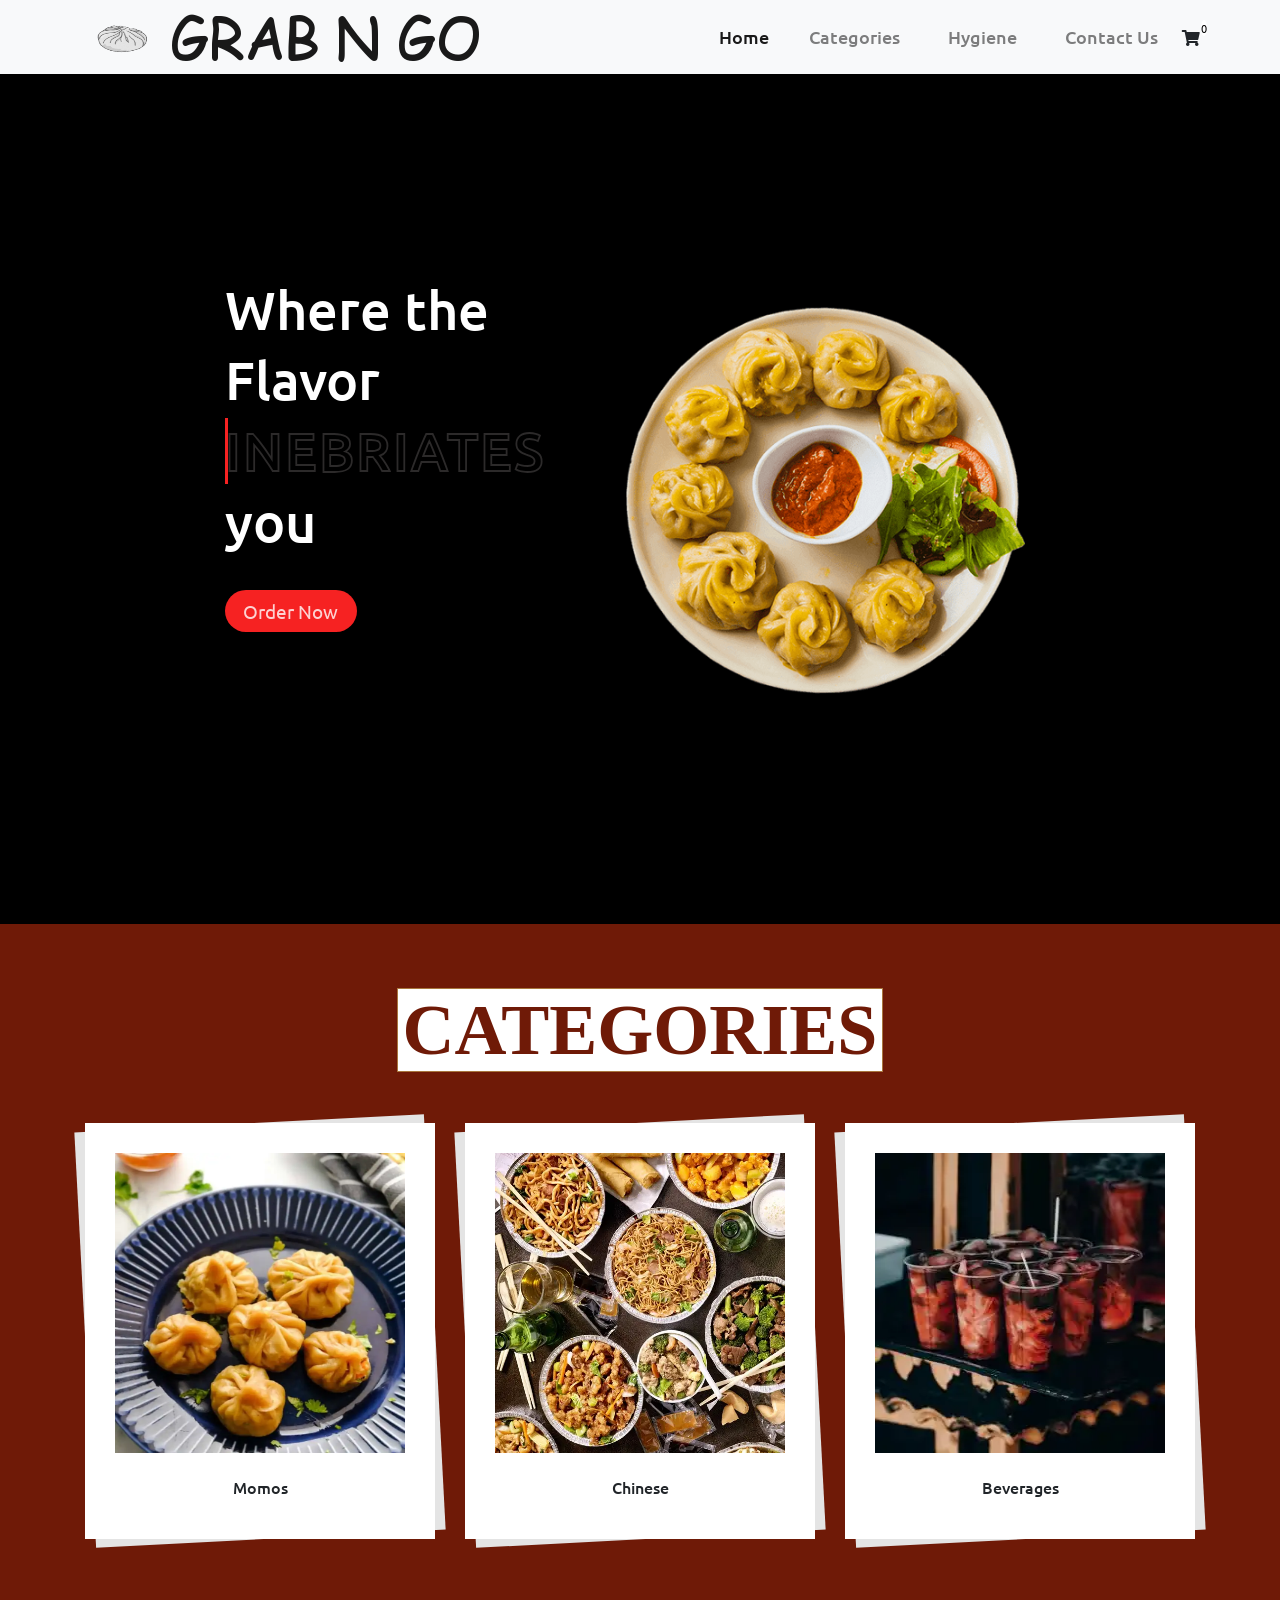
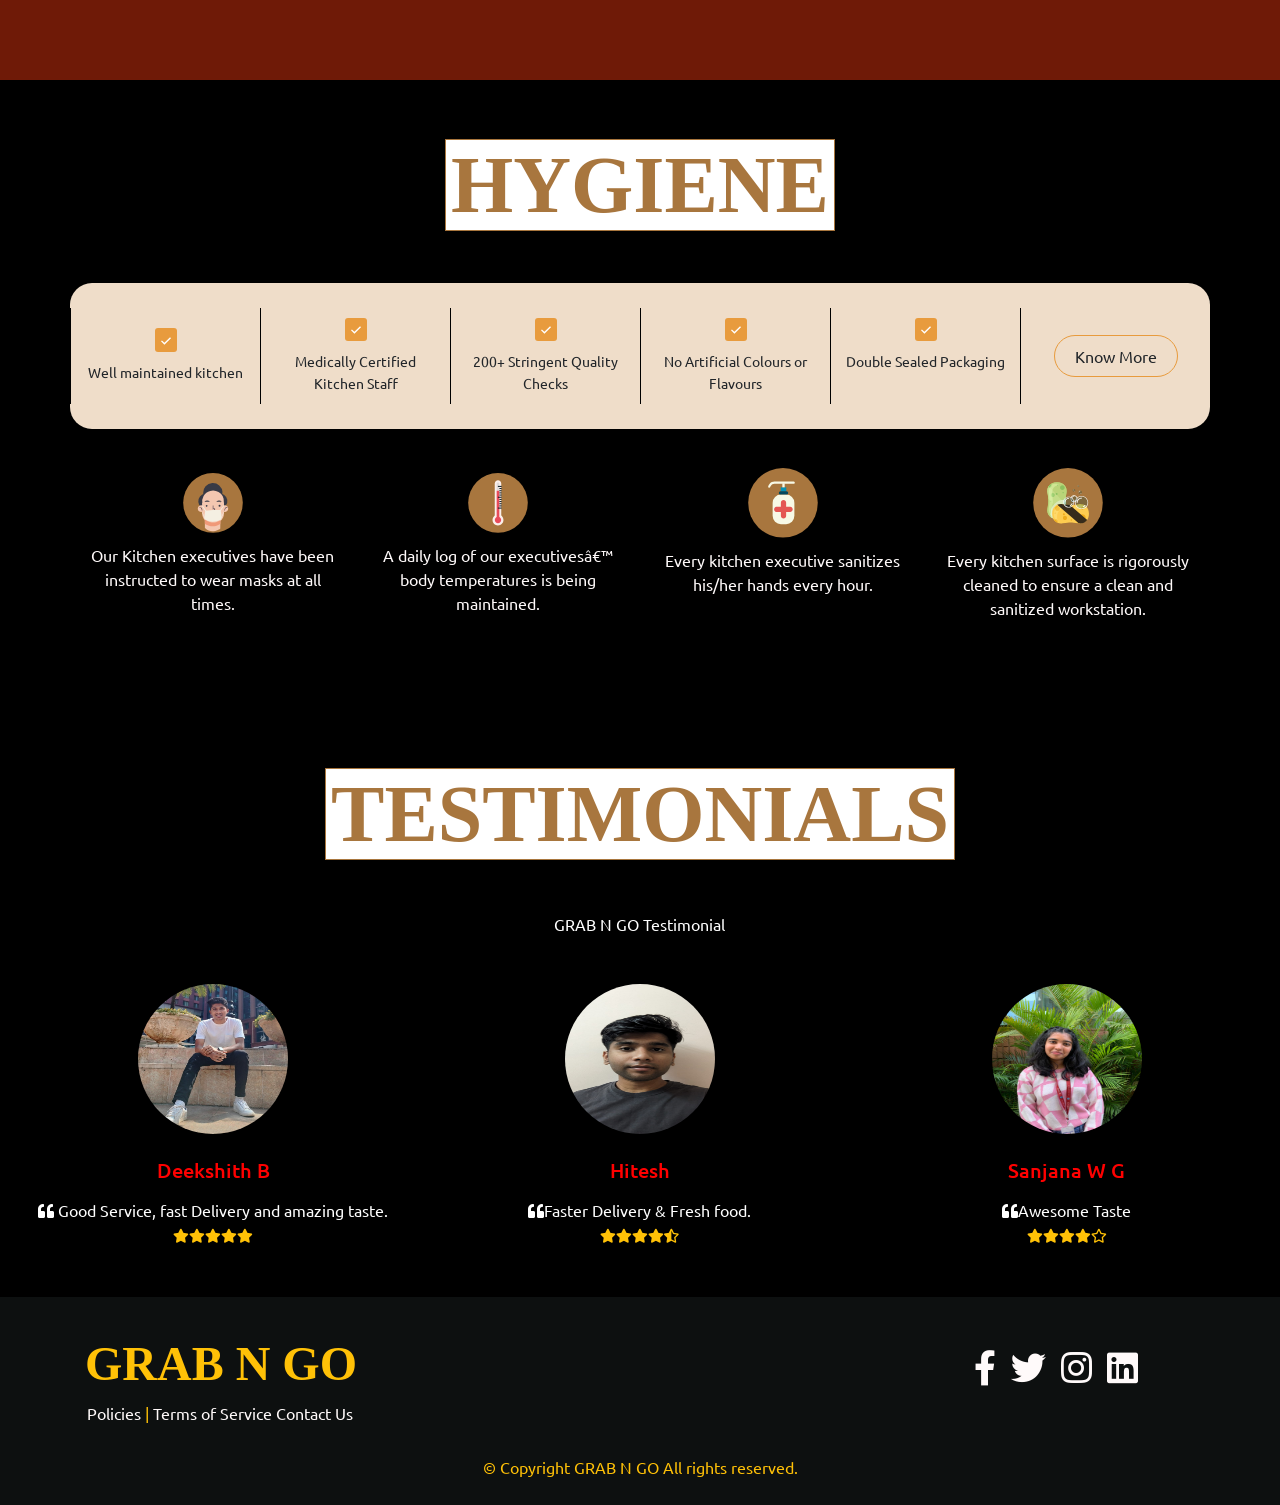
==== commit efc1d72c: "Update index.html" ====
--- a/index.html
+++ b/index.html
@@ -1999,7 +1999,7 @@
         <div class="col-md-4 mb-5 mb-md-0">
           <div class="d-flex justify-content-center mb-4">
             <img
-              src="c:\Users\Deekshith B\OneDrive\Desktop\pics\pic of deekshith crop.jpg"
+              src="images/pic of deekshith crop.jpg"
               class="rounded-circle shadow-1-strong"
               width="150"
               height="150"
